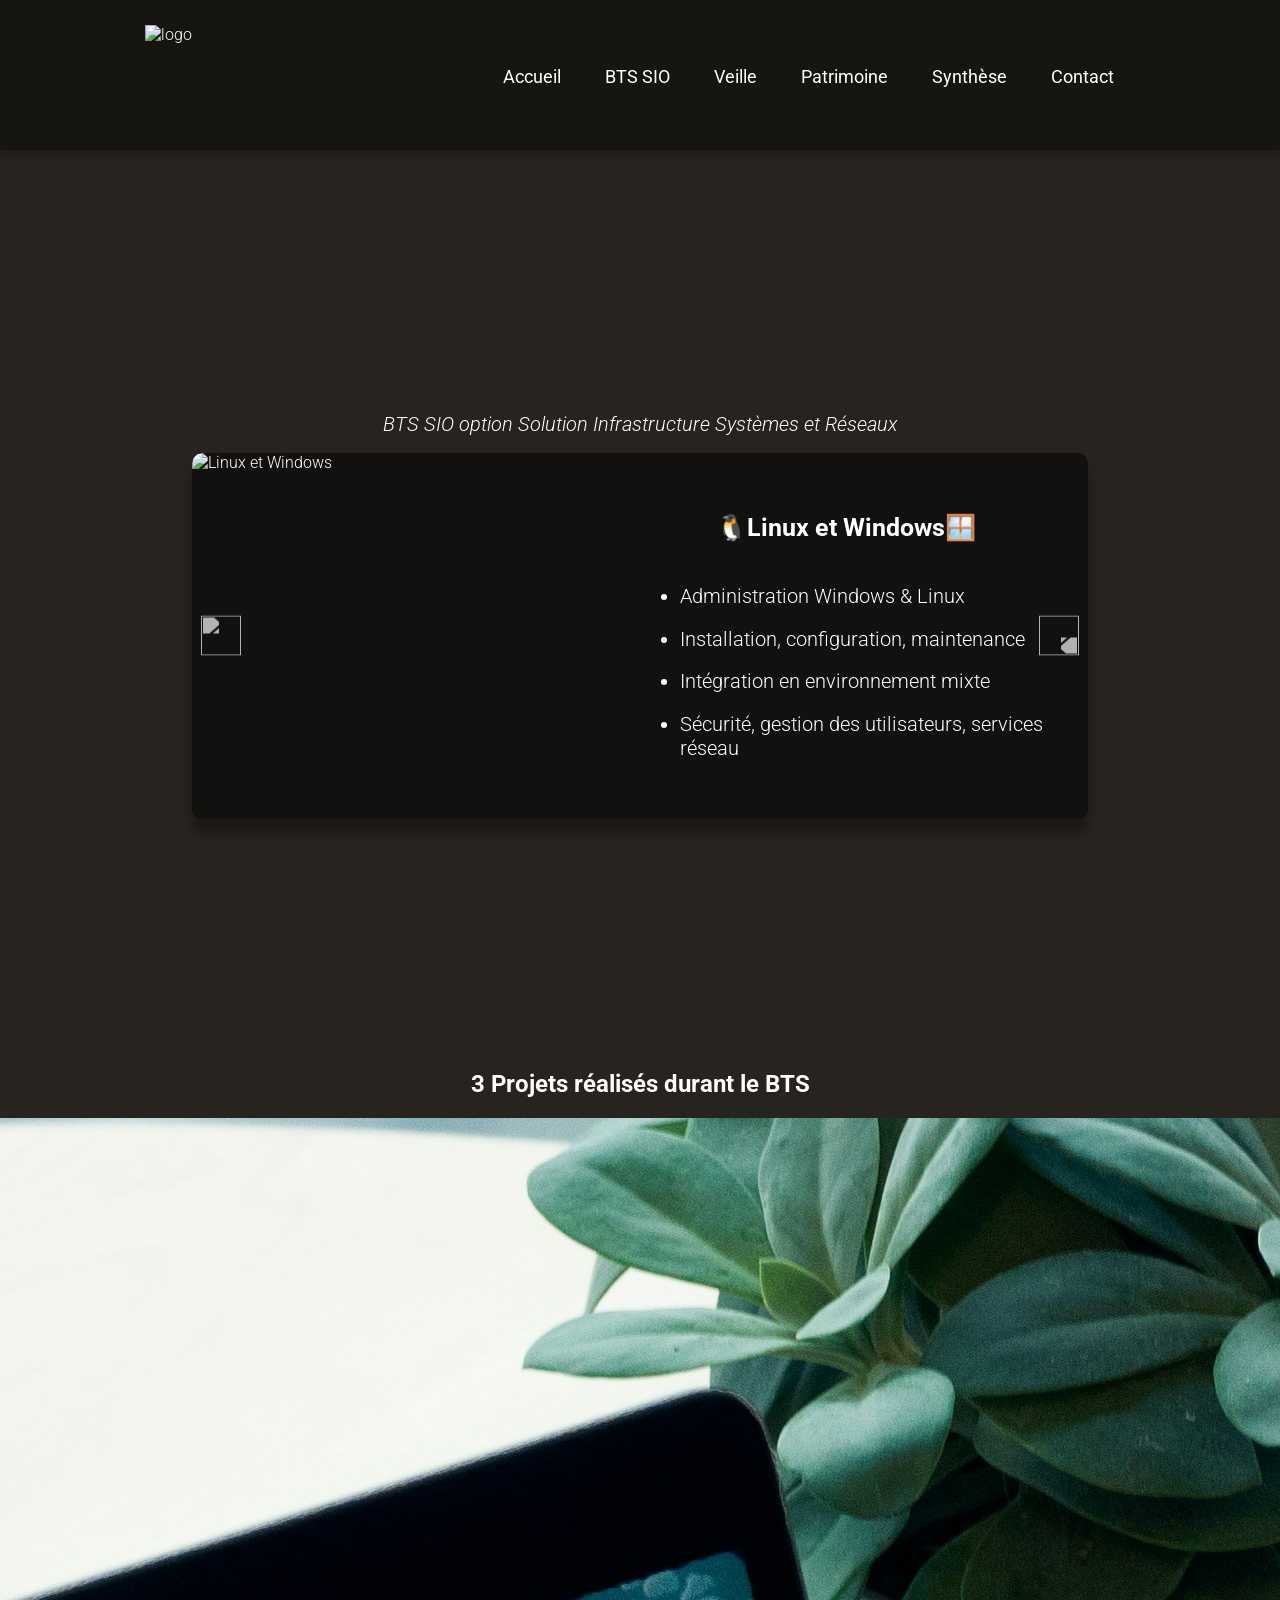
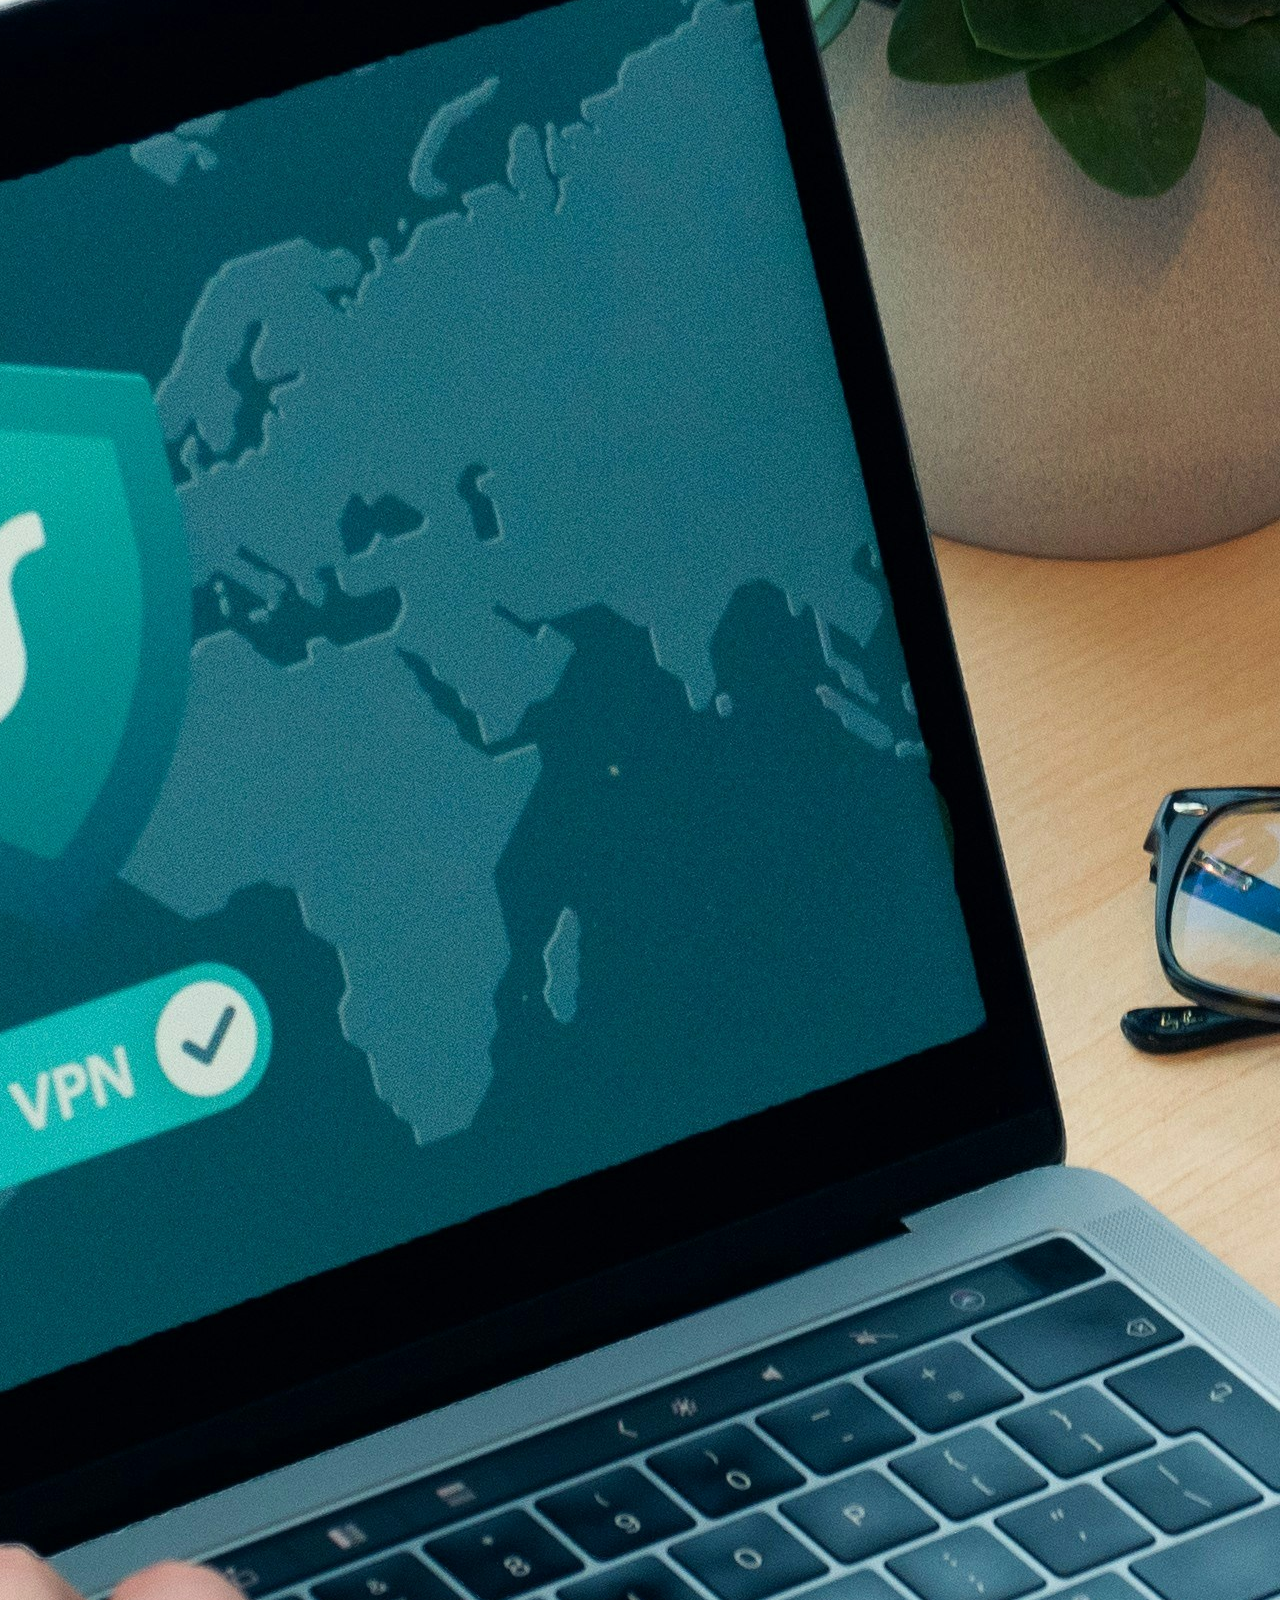
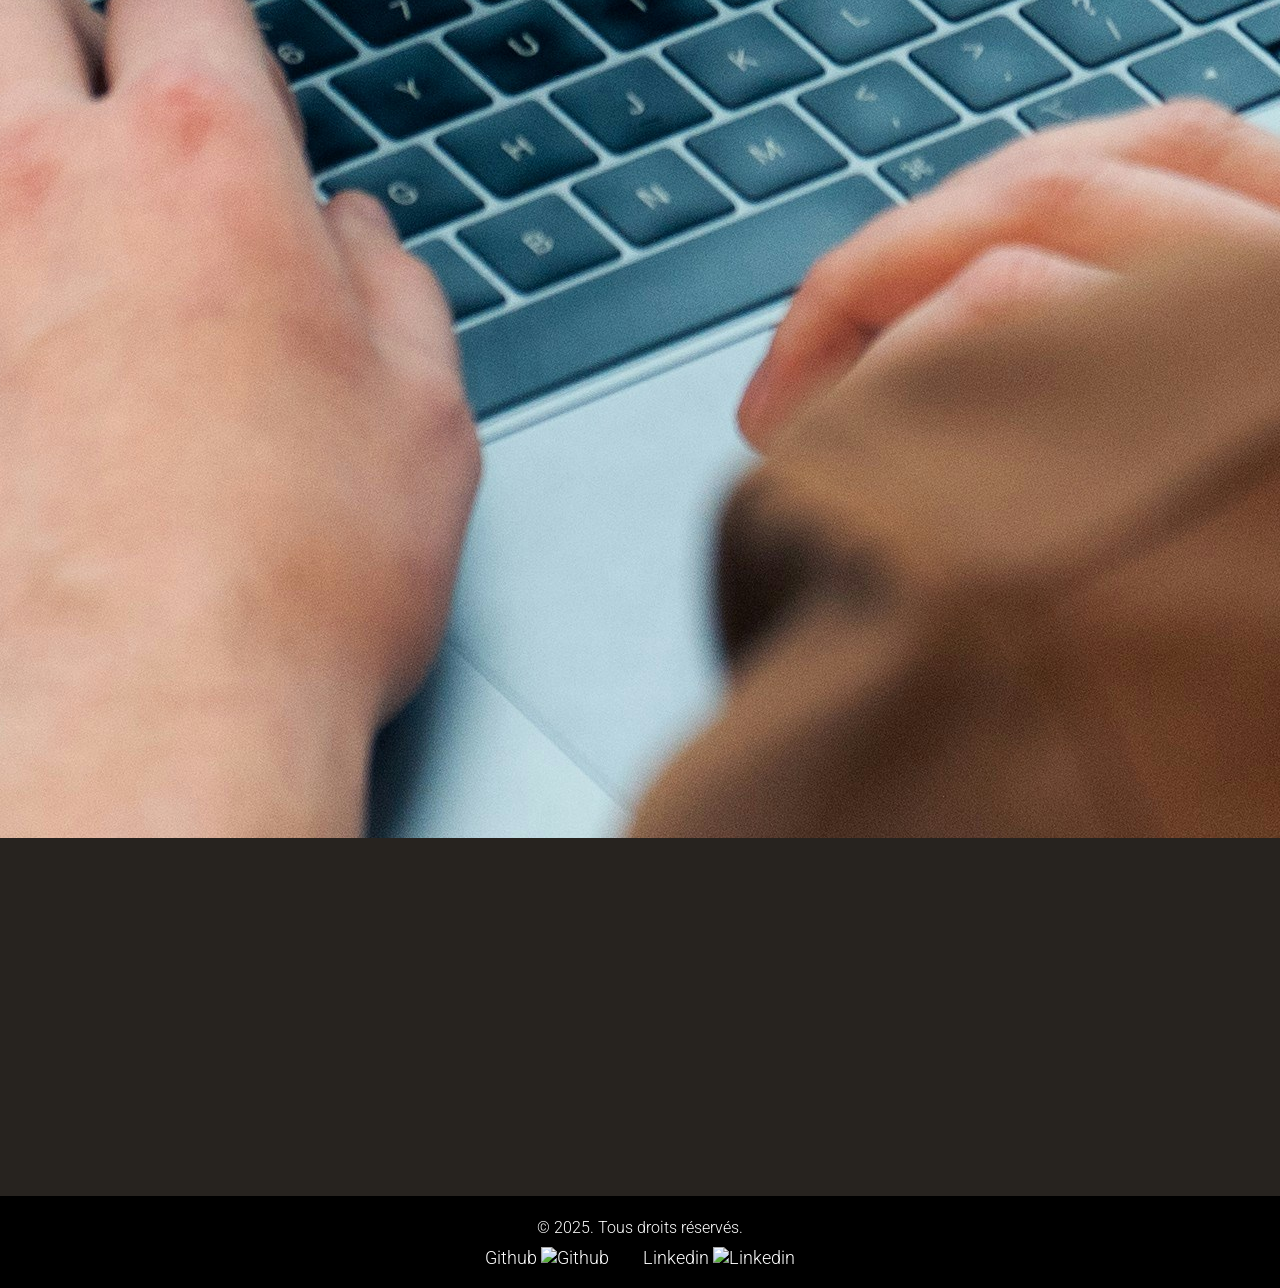
==== BTS.html @ 87ce00a9 "09.2025" ====
<!DOCTYPE html>
<html lang="fr">
  <head>
    <meta charset="UTF-8" />
    <meta name="viewport" content="width=device-width, initial-scale=1.0" />
    <title>BTS</title>
    <link rel="icon" href="image/monLogoclair.svg" />
    <link rel="stylesheet" href="style.css" />
    <script src="script.js" defer></script>
    <link rel="preconnect" href="https://fonts.googleapis.com" />
    <link rel="preconnect" href="https://fonts.gstatic.com" crossorigin />
    <link
      href="https://fonts.googleapis.com/css2?family=Red+Hat+Text:ital,wght@0,300..700;1,300..700&family=Roboto:ital,wght@0,100..900;1,100..900&family=Young+Serif&display=swap"
      rel="stylesheet"
    />
    <link rel="preconnect" href="https://fonts.googleapis.com" />
    <link rel="preconnect" href="https://fonts.gstatic.com" crossorigin />
    <link
      href="https://fonts.googleapis.com/css2?family=Jacques+Francois+Shadow&display=swap"
      rel="stylesheet"
    />
  </head>
  <body>
    <!-- NAVBAR -->
    <header class="nav_container">
      <div class="logo_gauche">
        <img src="image/monLogoclair.svg" alt="logo" />
      </div>

      <nav>
        <ul class="navbar">
          <li><a href="index.html">Accueil</a></li>
          <li><a href="BTS.html">BTS SIO</a></li>
          <li><a href="veille.html">Veille</a></li>
          <li><a href="patrimoine.html">Patrimoine</a></li>
          <li><a href="synthese.html">Synthèse</a></li>
          <li><a href="contact.html">Contact</a></li>
        </ul>
      </nav>
    </header>

    <!-- MENU BURGER -->
    <button class="burger"></button>
    <nav class="menu_burger" id="mobile-menu">
      <ul>
        <li><a href="index.html">Accueil</a></li>
        <li><a href="BTS.html">BTS SIO</a></li>
        <li><a href="veille.html">Veille</a></li>
        <li><a href="patrimoine.html">Patrimoine</a></li>
        <li><a href="synthese.html">Synthèse</a></li>
        <li><a href="contact.html">Contact</a></li>
      </ul>
    </nav>

    <!-- Page BTS -->
    <section id="BTS">
      <div class="PRESENTATIONetCAROUSEL">
        <div class="presentationBTS">
          <p class="BTSSIO">
            BTS SIO option Solution Infrastructure Systèmes et Réseaux
          </p>
        </div>
        <div class="carouselBTS">
          <div class="carouselBTS-inner">
            <div class="carouselBTS-item active">
              <img src="image/LinuxWindows.png" alt="Linux et Windows" />
              <div class="carouseltext">
                <p>🐧Linux et Windows🪟</p>
                <ul>
                  <li>Administration Windows & Linux</li>
                  <li>Installation, configuration, maintenance</li>
                  <li>Intégration en environnement mixte</li>
                  <li>Sécurité, gestion des utilisateurs, services réseau</li>
                </ul>
              </div>
            </div>
            <div class="carouselBTS-item">
              <img src="image/switch.jpg" alt="Reseau" />
              <div class="carouseltext">
                <p>🌐 Réseaux Informatiques 🖧</p>
                <ul>
                  <li>Configuration de routeurs et switches</li>
                  <li>Gestion des sous-réseaux et adresses IP</li>
                  <li>Installation et configuration de VPN</li>
                  <li>
                    Assurer la sécurité réseau et la gestion des pare-feux
                  </li>
                </ul>
              </div>
            </div>
            <div class="carouselBTS-item">
              <img
                src="image/Programmationphoto.jpg"
                alt="Langage de programmation"
              />
              <div class="carouseltext">
                <p>💻 Programmation 🔤</p>
                <ul>
                  <li>Découverte des bases : variables, boucles, conditions</li>
                  <li>Pratique avec des projets concrets</li>
                  <li>Compréhension de la programmation orientée objet</li>
                  <li>Utilisation de Git et GitHub pour versionner le code</li>
                </ul>
              </div>
            </div>
          </div>
          <button class="prev" onclick="prevSlide()">
            <img src="image/fleche gauche.png" alt="" />
          </button>
          <button class="next" onclick="nextSlide()">
            <img src="image/fleche gauche.png" alt="" />
          </button>
        </div>
      </div>
    </section>

    <!-- SECTION PROJETS (min 50vh)-->

    <section id="projets">
      <h1>3 Projets réalisés durant le BTS</h1>
      <div class="projetBTSContainer">
        <div class="projetBTS">
          <img src="image/projet1.jpg" alt="projet1" />
          <h2>Projet 1 : Mise en place d'un Firewall sous Pfsense</h2>
          <p>
            Installation et configuration d'un pare-feu avec Pfsense pour une
            petite entreprise. Configuration des règles de filtrage, VPN, NAT et
            gestion des utilisateurs pour sécuriser le réseau interne.
          </p>
        </div>
        <div class="projetBTS">
          <img src="image/projet2.png" alt="projet2" />
          <h2>Projet 2 : Mise en place d'une solution de stockage NAS</h2>
          <p>
            Installation et configuration d'un serveur NAS (Network Attached
            Storage) pour une petite entreprise. Choix du matériel, mise en
            place des partages, gestion des utilisateurs et sauvegardes.
          </p>
        </div>
        <div class="projetBTS">
          <img src="image/projet3.png" alt="projet3" />
          <h2>Projet 3 : Mise en place d'un serveur de ticketing avec GLPI</h2>
          <p>
            Installation et configuration d'un serveur de ticketing avec GLPI
            pour une petite entreprise. Création des catégories, gestion des
            utilisateurs et suivi des incidents.
          </p>
        </div>
      </div>
    </section>

    <!-- FOOTER -->
    <footer id="footer">
      <div class="footer-content">
        <p>&copy; 2025. Tous droits réservés.</p>
        <div class="reseaux">
          <a href="https://github.com/Topkay20" target="_blank"
            >Github <img src="image/githubblanc.png" alt="Github"
          /></a>
          <a
            href="https://www.linkedin.com/in/valentin-florent-88a169282/"
            target="_blank"
            >Linkedin <img src="image/linkedinblanc.png" alt="Linkedin"
          /></a>
        </div>
      </div>
    </footer>
  </body>
</html>
---- style.css ----
body {
  margin: 0;
  background-color: #27231f;
  color: white;
  font-family: "Roboto", serif;
  font-weight: 300;
  font-size: 16px;
  font-style: normal;
}
html {
  scroll-behavior: smooth;
}
p {
  margin: 2px;
}
.titre {
  padding-right: 3%;
  padding-left: 3%;
  padding-top: 5px;
  margin-bottom: 40px;
  display: flex;
  flex-direction: column;
  align-items: center;
  text-align: center;
  font-size: 28px;
  font-weight: 500;
}

.text {
  background: rgba(0, 0, 0, 65%);
  padding-right: 7%;
  padding-left: 7%;
  padding-top: 15px;
  padding-bottom: 15px;
  border-radius: 15px;
  margin-bottom: 60px;
  display: flex;
  flex-direction: column;
  align-items: center;
  text-align: center;
}

/* MENU BURGER */
.burger {
  position: fixed;
  display: none;
  width: 50px;
  height: 50px;
  top: 10px;
  right: 10px;
  background-image: url(image/burger-bar.png);
  background-color: transparent;
  background-position: center;
  background-repeat: no-repeat;
  cursor: pointer;
  border: none;
  outline: none;
}
.burger:active {
  background-image: url(image/burger-bar_black.png);
}
.menu_burger {
  /*
  visibility: hidden;
  opacity: 0;
  */
  display: none;
  /*  */
  transform: translateY(-10px);
  transition: opacity 0.3s ease, transform 0.3s ease, visibility 0.3s;
  position: fixed;
  top: 60px;
  right: 10px;
  width: 200px;
  background: rgba(0, 0, 0, 8.5);
  border-radius: 8px;
  text-align: center;
  padding: 15px 0;
  pointer-events: none; /* Empêche les clics lorsque caché */
  z-index: 20;
}
.menu_burger.show {
  visibility: visible;
  opacity: 1;
  transform: translateY(0);
  pointer-events: auto;
}
.menu_burger ul {
  list-style-type: none;
  padding: 0;
}
.menu_burger ul li {
  padding: 10px;
}
.menu_burger ul li a {
  text-decoration: none;
  display: block;
  color: white;
}

/* NAVBAR */
.nav_container {
  position: fixed;
  display: flex;
  top: 0px;
  width: 100%;
  height: 150px;
  align-items: center;
  justify-content: space-around;
  z-index: 100;
  background: rgb(0, 0, 0, 40%);
  box-shadow: 0 3px 10px rgba(0, 0, 0, 30%);
  transition: height 0.2s ease, box-shadow 0.2s ease;
}

.logo_gauche img {
  display: flex;
  height: 100px;
  transition: ease 0.2s; /* Transition du logo */
}

.navbar {
  display: flex;
  list-style-type: none;
  margin-top: 3%;
  padding: 0;
  overflow: hidden;
}

.navbar li a {
  display: block;
  color: rgb(255, 255, 255);
  font-weight: 400;
  text-align: center;
  padding: 0px 15px;
  text-decoration: none;
  margin: 0 7px;
  font-size: 18px;
}

.nav_container.shrink {
  height: 40px;
  padding: 5px 0;
  background: rgba(0, 0, 0, 40%); /* plus opaque si tu veux */
}
.nav_container.shrink .logo_gauche img {
  height: 40px;
}

.image {
  display: flex;
  width: 60vw;
  aspect-ratio: 16/9;
  background-size: cover;
  background-position: center;
  flex-direction: column;
  justify-content: center;
  align-items: center;
  border-radius: 50px;
}

/* NAV DE LA PAGE */

.nav_page {
  color: white;
  text-decoration: none;
}
.nav_page .arrow {
  display: block;
  font-size: 20px;
  text-align: center;
  animation: bounce 1s infinite;
  margin-top: 5px;
}

/* Animation de rebond */
@keyframes bounce {
  0%,
  100% {
    transform: translateY(0);
  }
  50% {
    transform: translateY(5px);
  }
}

/* SECTION MOI dans index.html */
#MOI {
  display: flex;
  background-color: #1c1816;
  background-image: url(image/feuille_accueil.png);
  padding-top: 7%;
  min-height: 100vh;
  background-size: cover;
  background-position: center;
  flex-direction: column;
  align-items: center;
  padding-bottom: 50px;
}

.PHOTOetPRESENTATION {
  display: flex;
  flex-direction: row;
  gap: 100px;
  align-items: center;
  justify-content: center;
  margin: 100px;
  width: 100%;
  height: 60%;
}
.MOItitre {
  font-family: "Jacques Francois Shadow", serif;
  font-weight: 400;
  font-style: normal;
  font-size: 60px;
  margin-bottom: 20px;
}
.MOIetBTS {
  background: rgba(0, 0, 0, 65%);
  border-radius: 15px;
  display: flex;
  flex-direction: column;
  align-items: center;
  text-align: center;
  padding: 20px;
  width: auto;
  height: auto;
}

.photo_profil img {
  width: 350px;
  height: 350px;
  border-radius: 50%;
  object-fit: cover;
  box-shadow: 0 14px 8px rgba(0, 0, 0, 0.6);
}

/* SECTION PRESENTATION dans index.html */

#presentation {
  display: flex;
  flex-direction: row;
  align-items: center;
  justify-content: center;
  min-height: 100vh;
}

.frame2 {
  display: flex;
  flex-direction: column;
  width: 50%;
  aspect-ratio: 16/9;
  background-image: url(image/histoire2.jpg);
  background-size: cover;
  background-position: center;
  flex-direction: column;
  justify-content: center;
  align-items: center;
  border-radius: 50px;
  margin: 10px;
  margin-bottom: 40px;
}
.text2 {
  gap: 30px;
  margin-right: 5%;
  margin-left: 5%;
  padding: 10px;
  width: 40%;
  height: 100%;
  border-radius: 15px;
  display: flex;
  flex-direction: column;
  align-items: center;
  text-align: center;
  box-shadow: 0 14px 8px rgba(0, 0, 0, 0.2);
}

#a_propos .text {
  margin: 2%;
  gap: 15px;
}

/* SECTION PARCOURS dans index.html */
#parcours {
  display: flex;
  flex-direction: column;
  justify-content: center;
  align-items: center;
  min-height: 100vh;
}

.boutons_container {
  display: flex;
  justify-content: center;
  gap: 30px;
  width: 80%;
}

.boutons_parcours {
  display: flex;
  align-items: center;
  justify-content: center;
  width: 140px;
  height: 40px;
  background: rgba(0, 0, 0, 25%);
  color: rgb(0, 0, 0);
  cursor: pointer;
  border-radius: 5px;
  text-align: center;

  font-weight: bold;
  color: rgb(255, 255, 255);
}
.boutons_parcours:hover {
  background-color: #dfdfdf;
  color: black;
  transition: background-color 0.3s, color 0.3s;
}
.boutons_parcours.actif {
  background-color: #dfdfdf;
  color: black;
}

.contenu {
  display: flex;
  flex-direction: column;
  align-items: center;
  text-align: center;
  justify-content: center;
  box-shadow: 0 14px 8px rgba(0, 0, 0, 0.2);
  color: rgb(255, 255, 255);
  border-radius: 5px;
  width: 80vw;
  height: 50vh;
  gap: 10px;
  line-height: 2;
}

.cvEtContratContainer {
  display: flex;
  gap: 50px;
  margin-top: 30px;
}
.cvEtContrat button {
  display: flex;
  align-items: center;
  justify-content: center;
  cursor: pointer;
  width: 100px;
  height: 50px;
  border: none;
  border-radius: 10px;
  box-shadow: 0 14px 8px rgba(0, 0, 0, 0.2);
  background-color: #e3d6bd;
  color: rgb(0, 0, 0);
  font-weight: bold;
}
.cvEtContrat a {
  text-decoration: none;
}

/* SECTION COMPETENCES dans index.html */

#competences {
  display: flex;
  flex-direction: column;
  align-items: center;
  justify-content: center;
  min-height: 100vh;
}

#competences .titre {
  background: none;
}

.grid {
  height: 80vh;
  margin-right: 5%;
  margin-left: 5%;
  display: grid;
  grid-template-columns: repeat(3, 1fr);
  grid-template-rows: repeat(3, 1fr);
  gap: 30px;
}
.carreau {
  background-color: #5c5c5c;
  color: white;
  text-align: center;
  display: flex;
  align-items: center;
  justify-content: center;
  padding: 20px;
  border-radius: 5px;
  font-size: 18px;
  cursor: pointer;
  user-select: none;
}

.carreau:nth-child(1) {
  background-color: #aba16a;
}
.carreau:nth-child(2) {
  background-color: #333333;
}
.carreau:nth-child(3) {
  background-color: #aba16a;
}
.carreau:nth-child(4) {
  background-color: #6d6750;
}
.carreau:nth-child(5) {
  background-color: #934141;
}
.carreau:nth-child(6) {
  background-color: #6d6750;
}
.carreau:nth-child(7) {
  background-color: #934141;
}
.carreau:nth-child(8) {
  background-color: #aba16a;
}
.carreau:nth-child(9) {
  background-color: #934141;
}

.carreau:hover {
  background-color: rgb(201, 201, 201);
  color: black;
}
/* Texte caché qui s'affiche lorsque l'on clique sur la compétence */
.carreau-texte {
  display: none;
  margin-top: 10px;
  font-size: 0.95em;
  background: #f5f5f5;
  color: #222;
  border-radius: 5px;
  padding: 8px;
  box-shadow: 0 2px 8px rgba(0, 0, 0, 0.08);
  font-size: 15px;
}
.carreau.active .carreau-texte {
  display: block;
}
.carreau.active .carreau-titre {
  display: none;
}

/* BTS.HTML */

#BTS {
  margin-top: 150px;
  min-height: 100vh;
  display: flex;
  flex-direction: column;
  justify-content: center;
}

.PRESENTATIONetCAROUSEL {
  display: flex;
  flex-direction: column;
  align-items: center;
}

.presentationBTS {
  width: 80vw;
  position: relative;
  z-index: 5;
  display: flex;
  flex-direction: column;
  text-align: center;
  justify-content: center;
  top: -8px;
  padding-top: 7px;
  padding-bottom: 7px;
  margin-top: 30px;
  border-radius: 10px;
}

.BTSSIO {
  font-size: 20px;
  font-style: italic;
}
.carouselBTS {
  position: relative;
  display: flex;
  max-width: 70vw;
  margin: auto;
  overflow: hidden;
  border-radius: 10px;
  background: rgba(0, 0, 0, 50%);
  box-shadow: 0 14px 8px rgba(0, 0, 0, 30%);
}

.carouselBTS-inner {
  display: flex;
  transition: transform 0.5s ease-in-out;
  width: 300%;
}

.carouselBTS-item {
  width: 100%;
  min-width: 100%;
  display: flex;
  flex-direction: row;
  align-items: center;
}

.carouselBTS-item img {
  width: 50%;
  height: 100%;
  object-fit: cover;
  border-radius: 10px;
}
.carouselBTS-item .carouseltext {
  width: 50%;
  padding-right: 4%;
  padding-left: 4%;
  display: flex;
  flex-direction: column;
  align-items: center;
}
.carouselBTS-item p {
  position: relative;
  text-align: center;
  align-items: center;
  font-size: 25px;
  margin-top: 5%;
  margin-bottom: 10%;
  transform: translateY(50%);
  font-weight: bold;
}
.carouselBTS-item li {
  font-size: 20px;
  margin-bottom: 5%;
}

button.prev,
button.next {
  position: absolute;
  top: 50%;
  transform: translateY(-50%);
  background: transparent; /* Retire le fond du bouton */
  border: none; /* Retire la bordure */
  padding: 0; /* Annule le padding qui crée de l'espace supplémentaire */
  cursor: pointer;
  font-size: 0; /* Élimine l'espace occupé par le texte */
  height: 5vh;
  width: 5vw;
  display: flex;
  align-items: center;
  justify-content: center;
  opacity: 1; /* Assure que le bouton soit visible avec seulement l'image */
}
button.prev img,
button.next img {
  width: 40px; /* Ajuste la taille de l'image de la flèche */
  height: 40px;
  object-fit: contain; /* L'image s'ajuste sans déformer le ratio */
  filter: brightness(0) invert(0.7); /* Pour avoir des flèches blanches sur fond noir */
  transition: transform 0.1s ease;
}
button.prev {
  left: -3px;
}
button.next {
  right: -3px;
}
button.next img {
  transform: rotate(180deg);
}
button.prev:hover,
button.next:hover {
  filter: brightness(0) invert(1);
}

button.prev img:active {
  transform: scale(0.95);
}
button.next img:active {
  transform: rotate(180deg) scale(0.95);
}

/* SECTION PROJETS dans BTS.html */

#projets {
  display: flex;
  flex-direction: column;
  align-items: center;
  justify-content: center;
  min-height: 50vh;
}

/* VEILLE.HTML */
#veille {
  background-color: #1a1a1a;
  display: flex;
  flex-direction: column;
  align-items: center;
  justify-content: center;
  min-height: 100vh;
}
/* PATRIMOINE.HTML */

#patrimoine {
  background-color: #1a1a1a;
  display: flex;
  flex-direction: column;
  align-items: center;
  justify-content: center;
  min-height: 100vh;
}

/* SYNTHESE.HTML */

#synthese {
  background-color: #1a1a1a;
  display: flex;
  flex-direction: column;
  align-items: center;
  justify-content: center;
  min-height: 100vh;
}

/* CONTACT.HTML */

#contact {
  margin-top: 200px;
  display: flex;
  flex-direction: column;
  align-items: center;
  justify-content: center;
  min-height: 100vh;
}
#contact p {
  font-size: 13px;
}

.contact_content {
  display: flex;

  flex-direction: column;
  align-items: flex-start;
  justify-content: center;
  padding: 50px;
  gap: 10px;
  background: rgb(0, 0, 0, 40%);
  width: 50%;
  height: 60%;
  border-radius: 10px;
}

.box {
  display: flex;
  justify-content: flex-start;
  align-items: center;
  background-color: rgb(193, 193, 193);
  border-radius: 3px;
  padding-left: 10px;
  margin-bottom: 15px;
  margin-top: -8px;
  padding-top: 3px;
  padding-bottom: 3px;
}
.box.nom_prenom,
.box.mail {
  width: 100%;
  height: 60px;
}
.box.message {
  align-items: baseline;
  padding-top: 5px;
  width: 100%;
  height: 300px;
}

#contact button {
  margin-top: 30px;
  align-self: center;
  cursor: pointer;
  background-color: #c5c5c5;
  padding: 15px 30px;
  border-radius: 10px;
  box-shadow: 0 14px 8px rgba(0, 0, 0, 0.6);
}

/* FOOTER */

#footer {
  background-color: #000000;
  color: white;
  padding: 20px 0;
  text-align: center;
  position: relative;
  bottom: 0;
  width: 100%;
  margin-top: 50px;
}

.footer-content {
  max-width: 1200px;
  margin: 0 auto;
  padding: 0 20px;
}

.reseaux {
  margin-top: 10px;
}

.reseaux a {
  color: white;
  text-decoration: none;
  margin: 0 15px;
  font-size: 18px;
}

.reseaux a:hover {
  text-decoration: none;
}
#footer img {
  width: 30px;
}
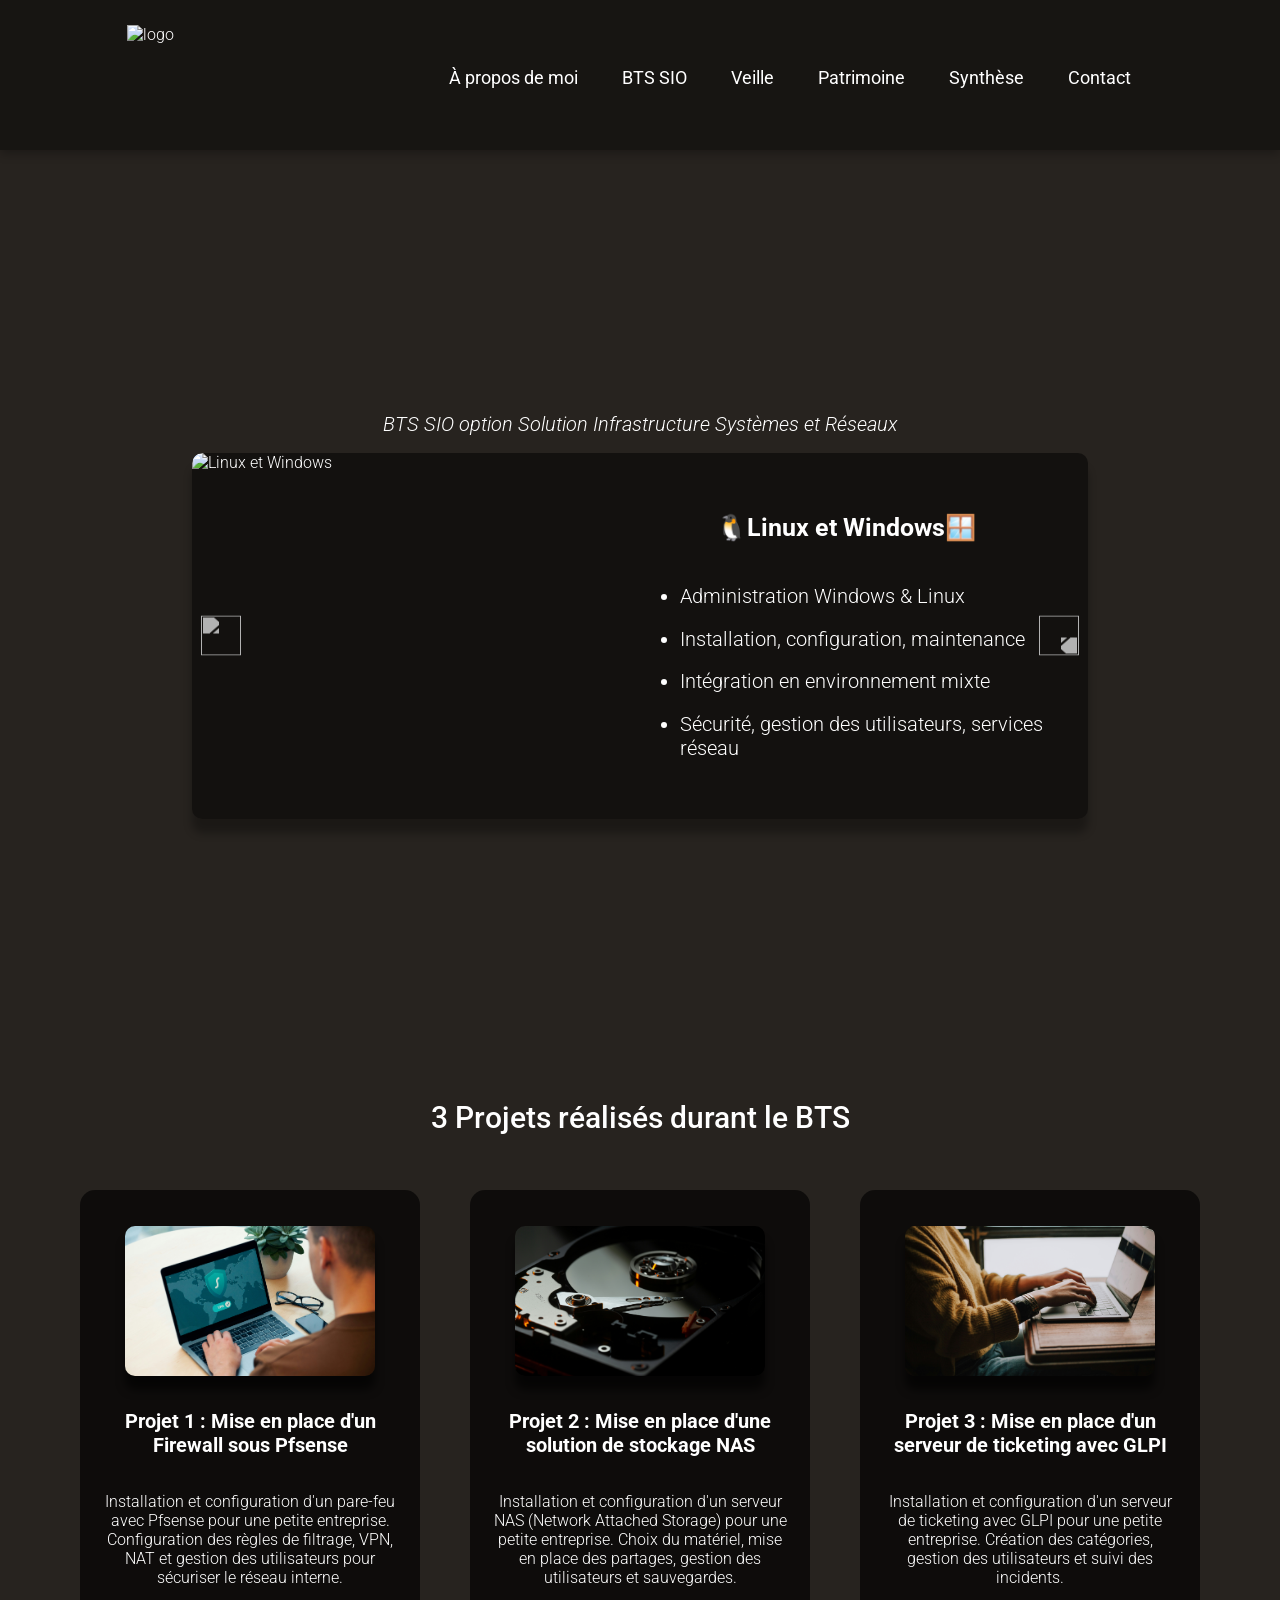
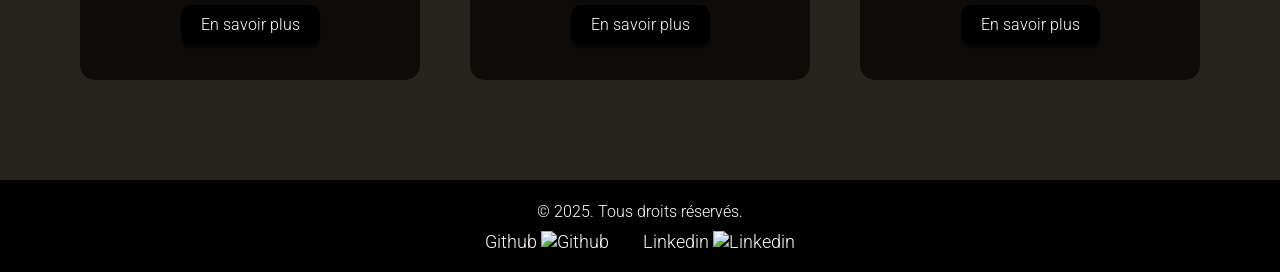
==== commit fae039f7: "09.2025v2" ====
--- a/BTS.html
+++ b/BTS.html
@@ -29,7 +29,7 @@
 
       <nav>
         <ul class="navbar">
-          <li><a href="index.html">Accueil</a></li>
+          <li><a href="index.html">À propos de moi</a></li>
           <li><a href="BTS.html">BTS SIO</a></li>
           <li><a href="veille.html">Veille</a></li>
           <li><a href="patrimoine.html">Patrimoine</a></li>
@@ -43,7 +43,7 @@
     <button class="burger"></button>
     <nav class="menu_burger" id="mobile-menu">
       <ul>
-        <li><a href="index.html">Accueil</a></li>
+        <li><a href="index.html">À propos de moi</a></li>
         <li><a href="BTS.html">BTS SIO</a></li>
         <li><a href="veille.html">Veille</a></li>
         <li><a href="patrimoine.html">Patrimoine</a></li>
@@ -127,24 +127,33 @@
             petite entreprise. Configuration des règles de filtrage, VPN, NAT et
             gestion des utilisateurs pour sécuriser le réseau interne.
           </p>
+          <a class="enSavoirPlus" href="projets/projet1.html" target="_blank">
+            <span>En savoir plus</span>
+          </a>
         </div>
         <div class="projetBTS">
-          <img src="image/projet2.png" alt="projet2" />
+          <img src="image/projet2.jpg" alt="projet2" />
           <h2>Projet 2 : Mise en place d'une solution de stockage NAS</h2>
           <p>
             Installation et configuration d'un serveur NAS (Network Attached
             Storage) pour une petite entreprise. Choix du matériel, mise en
             place des partages, gestion des utilisateurs et sauvegardes.
           </p>
+          <a class="enSavoirPlus" href="projets/projet2.html" target="_blank">
+            <span>En savoir plus</span>
+          </a>
         </div>
         <div class="projetBTS">
-          <img src="image/projet3.png" alt="projet3" />
+          <img src="image/projet3.jpg" alt="projet3" />
           <h2>Projet 3 : Mise en place d'un serveur de ticketing avec GLPI</h2>
           <p>
             Installation et configuration d'un serveur de ticketing avec GLPI
             pour une petite entreprise. Création des catégories, gestion des
             utilisateurs et suivi des incidents.
           </p>
+          <a class="enSavoirPlus" href="projets/projet3.html" target="_blank">
+            <span>En savoir plus</span>
+          </a>
         </div>
       </div>
     </section>
--- a/style.css
+++ b/style.css
@@ -591,6 +591,48 @@
   justify-content: center;
   min-height: 50vh;
 }
+#projets h1 {
+  margin-top: 50px;
+  font-size: 30px;
+  font-weight: 500;
+}
+.projetBTSContainer {
+  display: flex;
+  flex-direction: row;
+  gap: 50px;
+  margin-top: 30px;
+  margin-bottom: 50px;
+}
+.projetBTS {
+  background: rgba(0, 0, 0, 65%);
+  border-radius: 15px;
+  display: flex;
+  flex-direction: column;
+  align-items: center;
+  text-align: center;
+  padding: 20px;
+  width: 300px;
+  height: 450px;
+  justify-content: space-evenly;
+}
+.projetBTS img {
+  width: 250px;
+  height: 150px;
+  border-radius: 10px;
+  object-fit: cover;
+  box-shadow: 0 14px 8px rgba(0, 0, 0, 0.6);
+}
+.projetBTS h2 {
+  font-size: 20px;
+}
+.projetBTS a {
+  text-decoration: none;
+  color: rgb(255, 255, 255);
+  background-color: rgb(0, 0, 0);
+  padding: 10px 20px;
+  border-radius: 10px;
+  box-shadow: 0 4px 2px rgba(0, 0, 0, 0.6);
+}
 
 /* VEILLE.HTML */
 #veille {
@@ -601,6 +643,68 @@
   justify-content: center;
   min-height: 100vh;
 }
+
+.titreVeille {
+  display: flex;
+  flex-direction: row;
+  align-items: center;
+  justify-content: center;
+  font-size: 18px;
+  font-weight: 500;
+  margin-top: 200px;
+  margin-bottom: 30px;
+  gap: 50px;
+}
+.titreVeille img {
+  width: 60px;
+  height: 60px;
+}
+.veilleTexte {
+  background: rgba(0, 0, 0, 65%);
+  border-radius: 15px;
+  display: flex;
+  flex-direction: column;
+  align-items: center;
+  text-align: center;
+  font-size: 15px;
+  padding: 20px;
+  width: 60%;
+  height: auto;
+  margin-bottom: 50px;
+  gap: 20px;
+}
+.veilleTexte li {
+  font-size: 15px;
+  text-align: left;
+}
+
+.exemplesContainer {
+  display: flex;
+  flex-direction: row;
+  align-items: center;
+  justify-content: center;
+  gap: 50px;
+  margin-bottom: 100px;
+}
+.exempleVeille {
+  background: rgba(0, 0, 0, 65%);
+  border-radius: 15px;
+  display: flex;
+  flex-direction: column;
+  align-items: center;
+  text-align: center;
+  padding: 20px;
+  width: 300px;
+  height: auto;
+  gap: 20px;
+}
+.exempleVeille img {
+  width: 100%;
+  height: auto;
+  border-radius: 10px;
+  object-fit: cover;
+}
+
 /* PATRIMOINE.HTML */
 
 #patrimoine {
@@ -611,7 +715,31 @@
   justify-content: center;
   min-height: 100vh;
 }
-
+#patrimoine h1 {
+  margin-top: 200px;
+  font-size: 30px;
+  font-weight: 500;
+}
+.patrimoineTexte {
+  background: rgba(0, 0, 0, 65%);
+  border-radius: 15px;
+  display: flex;
+  flex-direction: column;
+  align-items: center;
+  text-align: center;
+  font-size: 15px;
+  padding: 20px;
+  width: 60%;
+  height: auto;
+  margin-top: 30px;
+  margin-bottom: 50px;
+  gap: 20px;
+}
+.patrimoineTexte li {
+  font-size: 15px;
+  text-align: left;
+  margin-top: 20px;
+}
 /* SYNTHESE.HTML */
 
 #synthese {
@@ -622,7 +750,46 @@
   justify-content: center;
   min-height: 100vh;
 }
-
+#synthese h1 {
+  margin-top: 200px;
+  font-size: 30px;
+  font-weight: 500;
+}
+.shemaSynthese {
+  width: 80%;
+  height: auto;
+  border-radius: 10px;
+  box-shadow: 0 14px 8px rgba(0, 0, 0, 0.6);
+}
+.shemaSynthese img {
+  width: 100%;
+  height: auto;
+  border-radius: 10px;
+  object-fit: cover;
+}
+
+.boutonSyntheseContainer {
+  display: flex;
+  flex-direction: row;
+  align-items: center;
+  justify-content: center;
+  gap: 50px;
+}
+.boutonSynthese {
+  margin-top: 30px;
+  margin-bottom: 100px;
+}
+.boutonSynthese a {
+  cursor: pointer;
+  width: 250px;
+  border-radius: 10px;
+  box-shadow: 0 14px 8px rgba(0, 0, 0, 0.2);
+  background-color: #e3d6bd;
+  color: rgb(0, 0, 0);
+  font-weight: bold;
+  text-decoration: none;
+  padding: 10px 5px;
+}
 /* CONTACT.HTML */
 
 #contact {
@@ -633,58 +800,75 @@
   justify-content: center;
   min-height: 100vh;
 }
-#contact p {
-  font-size: 13px;
-}
-
-.contact_content {
-  display: flex;
-
-  flex-direction: column;
-  align-items: flex-start;
-  justify-content: center;
-  padding: 50px;
-  gap: 10px;
-  background: rgb(0, 0, 0, 40%);
-  width: 50%;
-  height: 60%;
-  border-radius: 10px;
-}
-
-.box {
-  display: flex;
-  justify-content: flex-start;
-  align-items: center;
-  background-color: rgb(193, 193, 193);
-  border-radius: 3px;
-  padding-left: 10px;
-  margin-bottom: 15px;
-  margin-top: -8px;
-  padding-top: 3px;
-  padding-bottom: 3px;
-}
-.box.nom_prenom,
-.box.mail {
+.contact-container {
+  background: rgba(0, 0, 0, 0.65);
+  border-radius: 15px;
+  padding: 30px 40px;
+  width: 400px;
+  margin: 40px auto;
+  box-shadow: 0 8px 24px rgba(0, 0, 0, 0.2);
+  display: flex;
+  flex-direction: column;
+  align-items: center;
+}
+
+.contact-container h2 {
+  margin-bottom: 25px;
+  font-size: 28px;
+  color: #e3d6bd;
+  font-family: "Roboto", sans-serif;
+}
+
+.contact-form {
   width: 100%;
-  height: 60px;
-}
-.box.message {
-  align-items: baseline;
-  padding-top: 5px;
+  display: flex;
+  flex-direction: column;
+  gap: 18px;
+}
+
+.contact-form label {
+  font-size: 16px;
+  color: #e3d6bd;
+  margin-bottom: 5px;
+  font-weight: 500;
+}
+
+.contact-form input,
+.contact-form textarea {
   width: 100%;
-  height: 300px;
-}
-
-#contact button {
-  margin-top: 30px;
-  align-self: center;
+  padding: 10px 12px;
+  border-radius: 8px;
+  border: none;
+  background: #222;
+  color: #fff;
+  font-size: 15px;
+  resize: none;
+  box-shadow: 0 2px 6px rgba(0, 0, 0, 0.1);
+  margin-bottom: 8px;
+}
+
+.contact-form input:focus,
+.contact-form textarea:focus {
+  outline: 2px solid #e3d6bd;
+  background: #333;
+}
+
+.contact-form button[type="submit"] {
+  background: #e3d6bd;
+  color: #222;
+  font-weight: bold;
+  border: none;
+  border-radius: 8px;
+  padding: 12px 0;
+  font-size: 16px;
   cursor: pointer;
-  background-color: #c5c5c5;
-  padding: 15px 30px;
-  border-radius: 10px;
-  box-shadow: 0 14px 8px rgba(0, 0, 0, 0.6);
-}
-
+  transition: background 0.2s;
+  margin-top: 10px;
+}
+
+.contact-form button[type="submit"]:hover {
+  background: #c2b08a;
+}
 /* FOOTER */
 
 #footer {
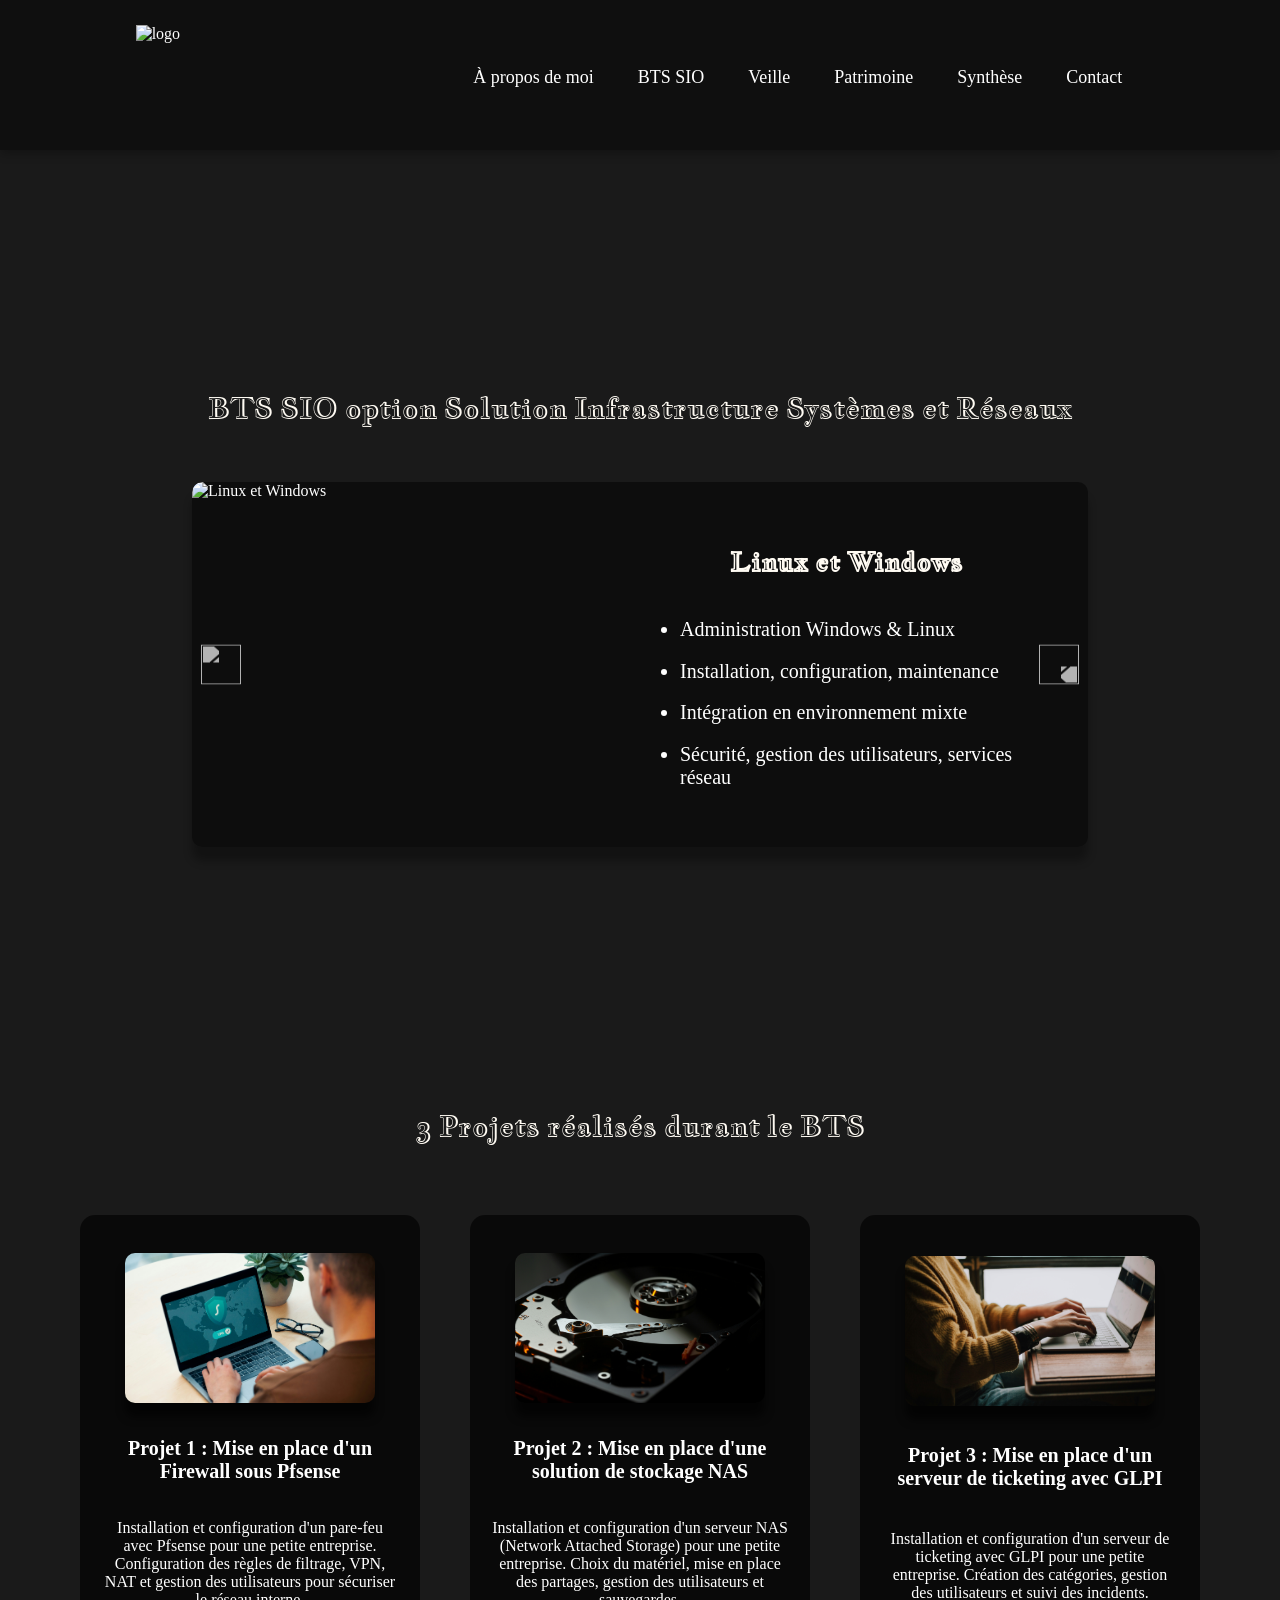
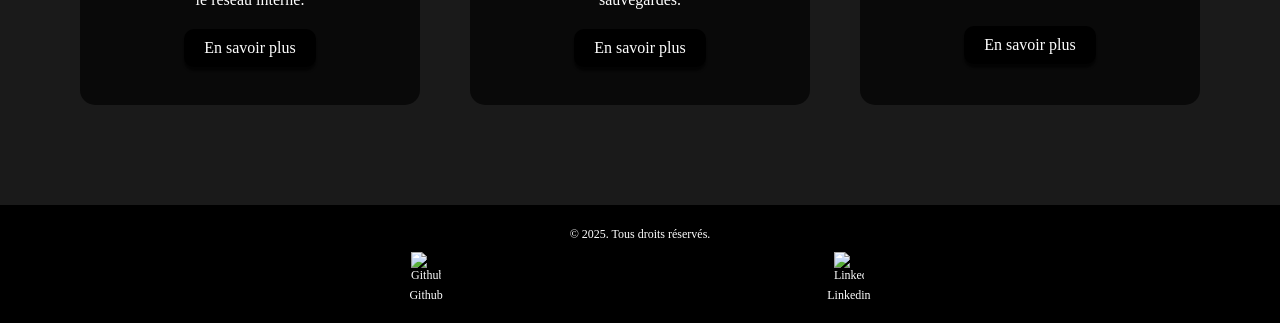
==== commit 4145238c: "fgeger" ====
--- a/BTS.html
+++ b/BTS.html
@@ -56,7 +56,7 @@
     <section id="BTS">
       <div class="PRESENTATIONetCAROUSEL">
         <div class="presentationBTS">
-          <p class="BTSSIO">
+          <p class="titre">
             BTS SIO option Solution Infrastructure Systèmes et Réseaux
           </p>
         </div>
@@ -65,7 +65,7 @@
             <div class="carouselBTS-item active">
               <img src="image/LinuxWindows.png" alt="Linux et Windows" />
               <div class="carouseltext">
-                <p>🐧Linux et Windows🪟</p>
+                <p class="petitTitre">Linux et Windows</p>
                 <ul>
                   <li>Administration Windows & Linux</li>
                   <li>Installation, configuration, maintenance</li>
@@ -77,7 +77,7 @@
             <div class="carouselBTS-item">
               <img src="image/switch.jpg" alt="Reseau" />
               <div class="carouseltext">
-                <p>🌐 Réseaux Informatiques 🖧</p>
+                <p class="petitTitre">Réseaux Informatiques</p>
                 <ul>
                   <li>Configuration de routeurs et switches</li>
                   <li>Gestion des sous-réseaux et adresses IP</li>
@@ -94,7 +94,7 @@
                 alt="Langage de programmation"
               />
               <div class="carouseltext">
-                <p>💻 Programmation 🔤</p>
+                <p class="petitTitre">Programmation</p>
                 <ul>
                   <li>Découverte des bases : variables, boucles, conditions</li>
                   <li>Pratique avec des projets concrets</li>
@@ -117,7 +117,7 @@
     <!-- SECTION PROJETS (min 50vh)-->
 
     <section id="projets">
-      <h1>3 Projets réalisés durant le BTS</h1>
+      <p class="titre">3 Projets réalisés durant le BTS</p>
       <div class="projetBTSContainer">
         <div class="projetBTS">
           <img src="image/projet1.jpg" alt="projet1" />
--- a/style.css
+++ b/style.css
@@ -1,9 +1,8 @@
 body {
   margin: 0;
-  background-color: #27231f;
+  background-color: #1a1a1a;
   color: white;
-  font-family: "Roboto", serif;
-  font-weight: 300;
+  font-family: "century gothic", serif;
   font-size: 16px;
   font-style: normal;
 }
@@ -23,7 +22,15 @@
   align-items: center;
   text-align: center;
   font-size: 28px;
-  font-weight: 500;
+  font-weight: 400;
+  font-family: "Jacques Francois Shadow", serif;
+  color: #fffbf3;
+}
+.petitTitre {
+  font-size: 20px;
+  font-weight: 400;
+  font-family: "Jacques Francois Shadow", serif;
+  color: #fffbf3;
 }
 
 .text {
@@ -41,9 +48,9 @@
 }
 
 /* MENU BURGER */
+
 .burger {
   position: fixed;
-  display: none;
   width: 50px;
   height: 50px;
   top: 10px;
@@ -60,12 +67,8 @@
   background-image: url(image/burger-bar_black.png);
 }
 .menu_burger {
-  /*
   visibility: hidden;
   opacity: 0;
-  */
-  display: none;
-  /*  */
   transform: translateY(-10px);
   transition: opacity 0.3s ease, transform 0.3s ease, visibility 0.3s;
   position: fixed;
@@ -78,6 +81,15 @@
   padding: 15px 0;
   pointer-events: none; /* Empêche les clics lorsque caché */
   z-index: 20;
+  box-shadow: 0 4px 12px rgba(0, 0, 0, 0.15);
+  backdrop-filter: blur(
+    10px
+  ); /* Flou d'arrière-plan pour un effet glassmorphism */
+  border: 1px solid rgba(255, 255, 255, 0.2);
+  font-size: 18px;
+  font-weight: 500;
+  font-family: "Roboto", serif;
+  color: white;
 }
 .menu_burger.show {
   visibility: visible;
@@ -158,39 +170,31 @@
   align-items: center;
   border-radius: 50px;
 }
-
-/* NAV DE LA PAGE */
-
-.nav_page {
-  color: white;
-  text-decoration: none;
-}
-.nav_page .arrow {
-  display: block;
-  font-size: 20px;
-  text-align: center;
-  animation: bounce 1s infinite;
-  margin-top: 5px;
-}
-
-/* Animation de rebond */
-@keyframes bounce {
-  0%,
-  100% {
-    transform: translateY(0);
-  }
-  50% {
-    transform: translateY(5px);
+/* Affiche du burger, ou pas. Selon la taille de l'ecran */
+@media (max-width: 1023px) {
+  .nav_container {
+    display: none;
+  }
+  .burger {
+    display: block;
+  }
+}
+@media (min-width: 1024px) {
+  .burger {
+    display: none;
+  }
+  .menu_burger {
+    display: none;
   }
 }
 
 /* SECTION MOI dans index.html */
 #MOI {
   display: flex;
-  background-color: #1c1816;
+  background-color: #27231f;
   background-image: url(image/feuille_accueil.png);
   padding-top: 7%;
-  min-height: 100vh;
+  height: 70vh;
   background-size: cover;
   background-position: center;
   flex-direction: column;
@@ -204,15 +208,15 @@
   gap: 100px;
   align-items: center;
   justify-content: center;
-  margin: 100px;
-  width: 100%;
+  margin-top: 100px;
+  width: 80%;
   height: 60%;
 }
 .MOItitre {
   font-family: "Jacques Francois Shadow", serif;
   font-weight: 400;
   font-style: normal;
-  font-size: 60px;
+  font-size: 50px;
   margin-bottom: 20px;
 }
 .MOIetBTS {
@@ -228,8 +232,8 @@
 }
 
 .photo_profil img {
-  width: 350px;
-  height: 350px;
+  width: 300px;
+  height: 300px;
   border-radius: 50%;
   object-fit: cover;
   box-shadow: 0 14px 8px rgba(0, 0, 0, 0.6);
@@ -242,37 +246,28 @@
   flex-direction: row;
   align-items: center;
   justify-content: center;
-  min-height: 100vh;
-}
-
-.frame2 {
-  display: flex;
-  flex-direction: column;
-  width: 50%;
-  aspect-ratio: 16/9;
-  background-image: url(image/histoire2.jpg);
-  background-size: cover;
-  background-position: center;
-  flex-direction: column;
-  justify-content: center;
-  align-items: center;
-  border-radius: 50px;
-  margin: 10px;
-  margin-bottom: 40px;
+  padding: 10%;
+}
+
+.image img {
+  width: 500px;
+  height: 400px;
+  border-radius: 15px;
+  object-fit: cover;
+  box-shadow: 0 14px 8px rgba(0, 0, 0, 0.2);
 }
 .text2 {
   gap: 30px;
   margin-right: 5%;
   margin-left: 5%;
-  padding: 10px;
-  width: 40%;
+  padding: 40px;
   height: 100%;
   border-radius: 15px;
   display: flex;
   flex-direction: column;
   align-items: center;
   text-align: center;
-  box-shadow: 0 14px 8px rgba(0, 0, 0, 0.2);
+  box-shadow: 5px 14px 8px 5px rgba(0, 0, 0, 0.2);
 }
 
 #a_propos .text {
@@ -286,13 +281,13 @@
   flex-direction: column;
   justify-content: center;
   align-items: center;
-  min-height: 100vh;
+  padding: 10%;
 }
 
 .boutons_container {
   display: flex;
   justify-content: center;
-  gap: 30px;
+  gap: 20px;
   width: 80%;
 }
 
@@ -307,7 +302,6 @@
   cursor: pointer;
   border-radius: 5px;
   text-align: center;
-
   font-weight: bold;
   color: rgb(255, 255, 255);
 }
@@ -323,17 +317,46 @@
 
 .contenu {
   display: flex;
-  flex-direction: column;
+  flex-direction: row;
   align-items: center;
   text-align: center;
   justify-content: center;
   box-shadow: 0 14px 8px rgba(0, 0, 0, 0.2);
   color: rgb(255, 255, 255);
   border-radius: 5px;
-  width: 80vw;
-  height: 50vh;
+  height: 50%;
   gap: 10px;
-  line-height: 2;
+  line-height: 1.5;
+  margin-top: 20px;
+  padding: 10px;
+}
+.texte {
+  display: flex;
+  flex-direction: column;
+  align-items: center;
+  justify-content: flex-start;
+  gap: 20px;
+  text-align: center;
+  width: 60%;
+}
+
+#parcoursTitre {
+  font-size: 22px;
+  font-weight: 500;
+  margin-bottom: 20px;
+}
+#parcoursText {
+  background: none;
+  box-shadow: none;
+  padding: 0;
+  margin: 0;
+  width: 60%;
+}
+#parcoursImage {
+  border-radius: 10px;
+  box-shadow: 0 14px 8px rgba(0, 0, 0, 0.6);
+  aspect-ratio: 16/9;
+  background-size: cover;
 }
 
 .cvEtContratContainer {
@@ -455,6 +478,7 @@
   display: flex;
   flex-direction: column;
   justify-content: center;
+  margin-bottom: 50px;
 }
 
 .PRESENTATIONetCAROUSEL {
@@ -478,10 +502,6 @@
   border-radius: 10px;
 }
 
-.BTSSIO {
-  font-size: 20px;
-  font-style: italic;
-}
 .carouselBTS {
   position: relative;
   display: flex;
@@ -582,6 +602,11 @@
   transform: rotate(180deg) scale(0.95);
 }
 
+.enSavoirPlus:hover {
+  background-color: #dfdfdf;
+  color: black;
+}
+
 /* SECTION PROJETS dans BTS.html */
 
 #projets {
@@ -655,6 +680,9 @@
   margin-bottom: 30px;
   gap: 50px;
 }
+.titreVeille {
+  text-align: center;
+}
 .titreVeille img {
   width: 60px;
   height: 60px;
@@ -714,6 +742,7 @@
   align-items: center;
   justify-content: center;
   min-height: 100vh;
+  margin-top: 100px;
 }
 #patrimoine h1 {
   margin-top: 200px;
@@ -748,7 +777,7 @@
   flex-direction: column;
   align-items: center;
   justify-content: center;
-  min-height: 100vh;
+  margin-top: 150px;
 }
 #synthese h1 {
   margin-top: 200px;
@@ -781,7 +810,6 @@
 }
 .boutonSynthese a {
   cursor: pointer;
-  width: 250px;
   border-radius: 10px;
   box-shadow: 0 14px 8px rgba(0, 0, 0, 0.2);
   background-color: #e3d6bd;
@@ -798,7 +826,6 @@
   flex-direction: column;
   align-items: center;
   justify-content: center;
-  min-height: 100vh;
 }
 .contact-container {
   background: rgba(0, 0, 0, 0.65);
@@ -872,6 +899,7 @@
 /* FOOTER */
 
 #footer {
+  font-size: 12px;
   background-color: #000000;
   color: white;
   padding: 20px 0;
@@ -890,13 +918,20 @@
 
 .reseaux {
   margin-top: 10px;
+  display: flex;
+  justify-content: space-evenly;
 }
 
 .reseaux a {
+  display: flex;
+  flex-direction: column-reverse;
   color: white;
   text-decoration: none;
   margin: 0 15px;
-  font-size: 18px;
+  transition: color 0.3s;
+  justify-content: center;
+  align-items: center;
+  gap: 5px;
 }
 
 .reseaux a:hover {
@@ -905,3 +940,271 @@
 #footer img {
   width: 30px;
 }
+
+/* Responsive tablette */
+@media (min-width: 601px) and (max-width: 1023px) {
+  #MOI {
+    padding-top: 0;
+    height: auto;
+  }
+  .PHOTOetPRESENTATION {
+    flex-direction: column;
+    gap: 50px;
+    margin: 50px;
+  }
+  .photo_profil img {
+    width: 250px;
+    height: 250px;
+  }
+  .MOItitre {
+    font-size: 40px;
+  }
+  #presentation {
+    flex-direction: column;
+  }
+  .frame2 {
+    display: none;
+  }
+  .text2 {
+    width: 80%;
+    height: auto;
+    margin: 20px 0;
+  }
+
+  #parcours {
+    margin-bottom: 50px;
+  }
+  .texte {
+    width: 100%;
+    gap: 10px;
+  }
+  #parcoursText {
+    width: 90%;
+    font-size: 12px;
+  }
+  .image {
+    display: none;
+  }
+
+  #competences .grid {
+    grid-template-columns: repeat(2, 1fr);
+    grid-template-rows: repeat(5, auto);
+    height: auto;
+  }
+  .carreau:nth-child(9) {
+    grid-column: span 2;
+  }
+
+  .carouselBTS-item p {
+    font-size: 15px;
+    margin-top: 5%;
+    margin-bottom: 10%;
+    transform: translateY(50%);
+  }
+  .carouselBTS-item li {
+    font-size: 13px;
+    margin-bottom: 5%;
+  }
+  button.prev img,
+  button.next img {
+    width: 30px; /* Ajuste la taille de l'image de la flèche */
+    height: 30px;
+  }
+
+  .projetBTSContainer {
+    flex-direction: column;
+    justify-content: center;
+    align-items: center;
+    gap: 30px;
+  }
+  .projetBTS {
+    width: 60%;
+    height: auto;
+    gap: 15px;
+  }
+
+  .exemplesContainer {
+    flex-direction: column;
+    gap: 30px;
+  }
+}
+
+/* Responsive mobile */
+@media (max-width: 600px) {
+  body {
+    font-size: 12px;
+  }
+  #MOI {
+    padding-top: 0;
+  }
+  .PHOTOetPRESENTATION {
+    flex-direction: column;
+    gap: 20px;
+    margin: 20px;
+    margin-top: 100px;
+  }
+  .photo_profil img {
+    width: 150px;
+    height: 150px;
+  }
+  .MOItitre {
+    font-size: 18px;
+  }
+  #presentation {
+    flex-direction: column;
+  }
+  .image img {
+    width: 90%;
+    height: auto;
+    margin: 20px 0;
+  }
+  .titre {
+    font-size: 15px;
+    margin-bottom: 20px;
+  }
+  .text2 {
+    width: 90%;
+    height: auto;
+    margin: 20px 0;
+    padding: 15px;
+    font-size: 10px;
+  }
+  #parcours {
+    margin-bottom: 50px;
+  }
+  .texte {
+    width: 100%;
+    gap: 10px;
+  }
+  #parcoursText {
+    width: 90%;
+    font-size: 12px;
+  }
+  .image {
+    display: none;
+  }
+
+  #competences .grid {
+    grid-template-columns: 1fr;
+    grid-template-rows: repeat(9, auto);
+    height: auto;
+  }
+
+  .BTSSIO {
+    font-size: 15px;
+  }
+  .carouselBTS-item p {
+    font-size: 13px;
+    margin-top: 5%;
+    margin-bottom: 10%;
+    transform: translateY(50%);
+  }
+  .carouselBTS-item li {
+    font-size: 10px;
+    margin-bottom: 5%;
+  }
+  button.prev img,
+  button.next img {
+    width: 15px; /* Ajuste la taille de l'image de la flèche */
+    height: 15px;
+  }
+
+  .projetBTSContainer {
+    flex-direction: column;
+    justify-content: center;
+    align-items: center;
+    gap: 30px;
+  }
+  .projetBTS {
+    width: 60%;
+    height: auto;
+    gap: 15px;
+  }
+  .exemplesContainer {
+    flex-direction: column;
+    gap: 30px;
+  }
+  .titreVeille {
+    font-size: 15px;
+    gap: 20px;
+  }
+  .titreVeille img {
+    width: 40px;
+    height: 40px;
+  }
+  .veilleTexte {
+    width: 80%;
+    font-size: 11px;
+    padding: 15px;
+  }
+  .veilleTexte li {
+    font-size: 12px;
+  }
+  .exempleVeille {
+    width: 80%;
+    padding: 15px;
+  }
+  #synthese h1 {
+    font-size: 20px;
+    text-align: center;
+  }
+  .shemaSynthese {
+    width: 90%;
+  }
+  .boutonSyntheseContainer {
+    flex-direction: column;
+    gap: 0;
+  }
+  #synthese h1 {
+    margin-top: 80px;
+  }
+  .boutonSynthese {
+    margin-top: 40px;
+    margin-bottom: 0;
+  }
+  .boutonSynthese a {
+    padding: 10px 20px;
+    font-size: 12px;
+  }
+
+  #contact {
+    margin-top: 100px;
+  }
+  .contact-container {
+    width: 250px;
+    margin: 0;
+  }
+  .contact-container h2 {
+    font-size: 22px;
+    margin-bottom: 20px;
+  }
+  .contact-form {
+    gap: 10px;
+  }
+  .contact-form label {
+    font-size: 14px;
+  }
+  .contact-form input,
+  .contact-form textarea {
+    font-size: 13px;
+    padding: 8px 10px;
+    width: 100%;
+  }
+  .contact-form button[type="submit"] {
+    font-size: 14px;
+    padding: 10px 0;
+  }
+
+  /* FOOTER format téléphone */
+  #footer {
+    font-size: 12px;
+    padding: 15px 0;
+  }
+  .reseaux a {
+    margin: 0 10px;
+    font-size: 14px;
+  }
+  #footer img {
+    width: 20px;
+  }
+}
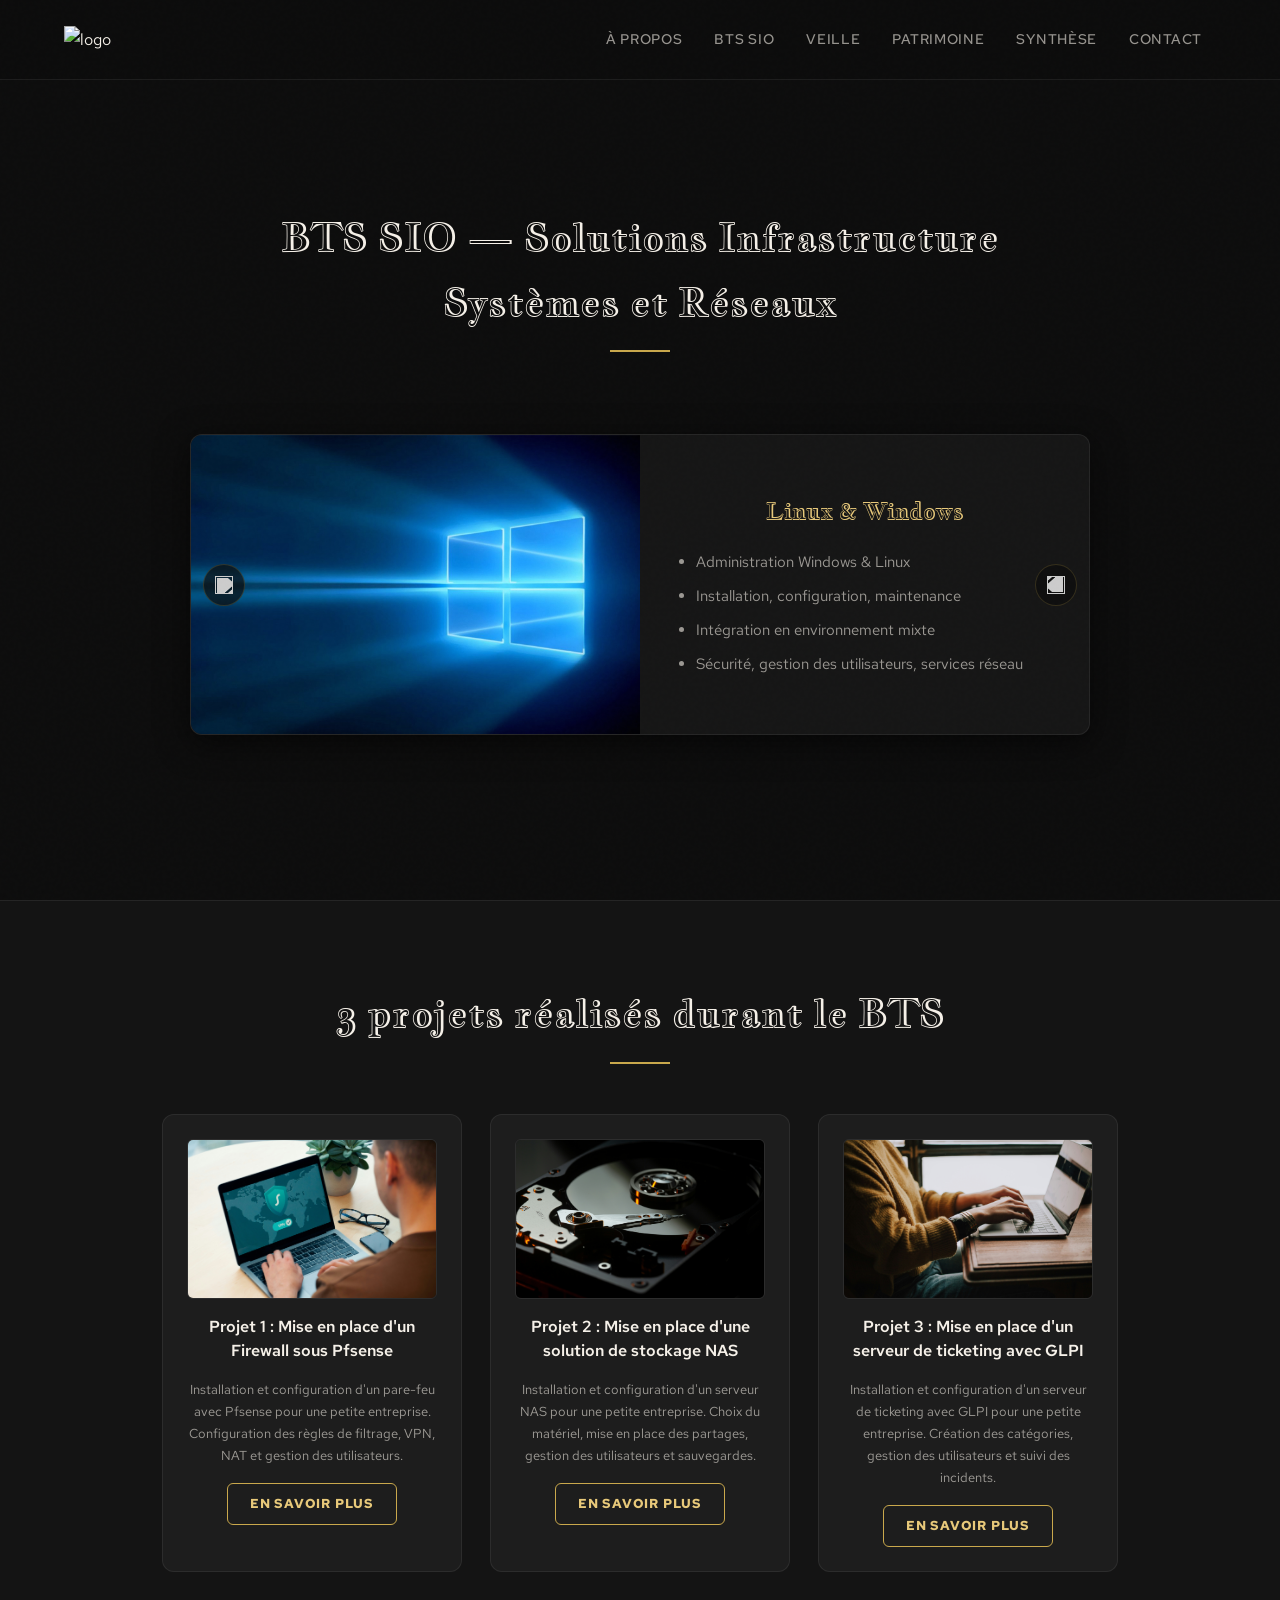
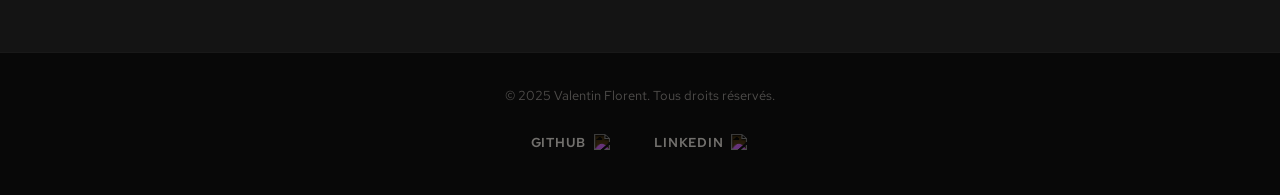
==== commit 107ebd98: "v2 26.03.2026" ====
--- a/BTS.html
+++ b/BTS.html
@@ -3,33 +3,24 @@
   <head>
     <meta charset="UTF-8" />
     <meta name="viewport" content="width=device-width, initial-scale=1.0" />
-    <title>BTS</title>
+    <title>BTS SIO — Valentin Florent</title>
     <link rel="icon" href="image/monLogoclair.svg" />
     <link rel="stylesheet" href="style.css" />
     <script src="script.js" defer></script>
     <link rel="preconnect" href="https://fonts.googleapis.com" />
     <link rel="preconnect" href="https://fonts.gstatic.com" crossorigin />
-    <link
-      href="https://fonts.googleapis.com/css2?family=Red+Hat+Text:ital,wght@0,300..700;1,300..700&family=Roboto:ital,wght@0,100..900;1,100..900&family=Young+Serif&display=swap"
-      rel="stylesheet"
-    />
-    <link rel="preconnect" href="https://fonts.googleapis.com" />
-    <link rel="preconnect" href="https://fonts.gstatic.com" crossorigin />
-    <link
-      href="https://fonts.googleapis.com/css2?family=Jacques+Francois+Shadow&display=swap"
-      rel="stylesheet"
-    />
+    <link href="https://fonts.googleapis.com/css2?family=Red+Hat+Text:ital,wght@0,300..700;1,300..700&family=Young+Serif&family=Jacques+Francois+Shadow&display=swap" rel="stylesheet" />
   </head>
   <body>
+
     <!-- NAVBAR -->
     <header class="nav_container">
       <div class="logo_gauche">
         <img src="image/monLogoclair.svg" alt="logo" />
       </div>
-
       <nav>
         <ul class="navbar">
-          <li><a href="index.html">À propos de moi</a></li>
+          <li><a href="index.html">À propos</a></li>
           <li><a href="BTS.html">BTS SIO</a></li>
           <li><a href="veille.html">Veille</a></li>
           <li><a href="patrimoine.html">Patrimoine</a></li>
@@ -40,7 +31,7 @@
     </header>
 
     <!-- MENU BURGER -->
-    <button class="burger"></button>
+    <button class="burger" aria-label="Menu"></button>
     <nav class="menu_burger" id="mobile-menu">
       <ul>
         <li><a href="index.html">À propos de moi</a></li>
@@ -52,20 +43,18 @@
       </ul>
     </nav>
 
-    <!-- Page BTS -->
+    <!-- SECTION BTS -->
     <section id="BTS">
       <div class="PRESENTATIONetCAROUSEL">
         <div class="presentationBTS">
-          <p class="titre">
-            BTS SIO option Solution Infrastructure Systèmes et Réseaux
-          </p>
+          <p class="titre">BTS SIO — Solutions Infrastructure Systèmes et Réseaux</p>
         </div>
         <div class="carouselBTS">
           <div class="carouselBTS-inner">
             <div class="carouselBTS-item active">
-              <img src="image/LinuxWindows.png" alt="Linux et Windows" />
+              <img src="image/windows-10.jpg" alt="Windows et Linux" />
               <div class="carouseltext">
-                <p class="petitTitre">Linux et Windows</p>
+                <p class="petitTitre">Linux & Windows</p>
                 <ul>
                   <li>Administration Windows & Linux</li>
                   <li>Installation, configuration, maintenance</li>
@@ -75,85 +64,61 @@
               </div>
             </div>
             <div class="carouselBTS-item">
-              <img src="image/switch.jpg" alt="Reseau" />
+              <img src="image/switch.jpg" alt="Réseaux" />
               <div class="carouseltext">
                 <p class="petitTitre">Réseaux Informatiques</p>
                 <ul>
                   <li>Configuration de routeurs et switches</li>
                   <li>Gestion des sous-réseaux et adresses IP</li>
                   <li>Installation et configuration de VPN</li>
-                  <li>
-                    Assurer la sécurité réseau et la gestion des pare-feux
-                  </li>
+                  <li>Sécurité réseau et gestion des pare-feux</li>
                 </ul>
               </div>
             </div>
             <div class="carouselBTS-item">
-              <img
-                src="image/Programmationphoto.jpg"
-                alt="Langage de programmation"
-              />
+              <img src="image/Programmationphoto.jpg" alt="Programmation" />
               <div class="carouseltext">
                 <p class="petitTitre">Programmation</p>
                 <ul>
-                  <li>Découverte des bases : variables, boucles, conditions</li>
+                  <li>Bases : variables, boucles, conditions</li>
                   <li>Pratique avec des projets concrets</li>
-                  <li>Compréhension de la programmation orientée objet</li>
-                  <li>Utilisation de Git et GitHub pour versionner le code</li>
+                  <li>Programmation orientée objet</li>
+                  <li>Git et GitHub pour versionner le code</li>
                 </ul>
               </div>
             </div>
           </div>
-          <button class="prev" onclick="prevSlide()">
+          <button class="prev" onclick="prevSlide()" aria-label="Précédent">
             <img src="image/fleche gauche.png" alt="" />
           </button>
-          <button class="next" onclick="nextSlide()">
+          <button class="next" onclick="nextSlide()" aria-label="Suivant">
             <img src="image/fleche gauche.png" alt="" />
           </button>
         </div>
       </div>
     </section>
 
-    <!-- SECTION PROJETS (min 50vh)-->
-
+    <!-- SECTION PROJETS -->
     <section id="projets">
-      <p class="titre">3 Projets réalisés durant le BTS</p>
+      <p class="titre">3 projets réalisés durant le BTS</p>
       <div class="projetBTSContainer">
         <div class="projetBTS">
-          <img src="image/projet1.jpg" alt="projet1" />
+          <img src="image/projet1.jpg" alt="Projet 1 - Firewall Pfsense" />
           <h2>Projet 1 : Mise en place d'un Firewall sous Pfsense</h2>
-          <p>
-            Installation et configuration d'un pare-feu avec Pfsense pour une
-            petite entreprise. Configuration des règles de filtrage, VPN, NAT et
-            gestion des utilisateurs pour sécuriser le réseau interne.
-          </p>
-          <a class="enSavoirPlus" href="projets/projet1.html" target="_blank">
-            <span>En savoir plus</span>
-          </a>
+          <p>Installation et configuration d'un pare-feu avec Pfsense pour une petite entreprise. Configuration des règles de filtrage, VPN, NAT et gestion des utilisateurs.</p>
+          <a class="enSavoirPlus" href="projets/projet1.html" target="_blank"><span>En savoir plus</span></a>
         </div>
         <div class="projetBTS">
-          <img src="image/projet2.jpg" alt="projet2" />
+          <img src="image/projet2.jpg" alt="Projet 2 - NAS" />
           <h2>Projet 2 : Mise en place d'une solution de stockage NAS</h2>
-          <p>
-            Installation et configuration d'un serveur NAS (Network Attached
-            Storage) pour une petite entreprise. Choix du matériel, mise en
-            place des partages, gestion des utilisateurs et sauvegardes.
-          </p>
-          <a class="enSavoirPlus" href="projets/projet2.html" target="_blank">
-            <span>En savoir plus</span>
-          </a>
+          <p>Installation et configuration d'un serveur NAS pour une petite entreprise. Choix du matériel, mise en place des partages, gestion des utilisateurs et sauvegardes.</p>
+          <a class="enSavoirPlus" href="projets/projet2.html" target="_blank"><span>En savoir plus</span></a>
         </div>
         <div class="projetBTS">
-          <img src="image/projet3.jpg" alt="projet3" />
+          <img src="image/projet3.jpg" alt="Projet 3 - GLPI" />
           <h2>Projet 3 : Mise en place d'un serveur de ticketing avec GLPI</h2>
-          <p>
-            Installation et configuration d'un serveur de ticketing avec GLPI
-            pour une petite entreprise. Création des catégories, gestion des
-            utilisateurs et suivi des incidents.
-          </p>
-          <a class="enSavoirPlus" href="projets/projet3.html" target="_blank">
-            <span>En savoir plus</span>
-          </a>
+          <p>Installation et configuration d'un serveur de ticketing avec GLPI pour une petite entreprise. Création des catégories, gestion des utilisateurs et suivi des incidents.</p>
+          <a class="enSavoirPlus" href="projets/projet3.html" target="_blank"><span>En savoir plus</span></a>
         </div>
       </div>
     </section>
@@ -161,18 +126,13 @@
     <!-- FOOTER -->
     <footer id="footer">
       <div class="footer-content">
-        <p>&copy; 2025. Tous droits réservés.</p>
+        <p>&copy; 2025 Valentin Florent. Tous droits réservés.</p>
         <div class="reseaux">
-          <a href="https://github.com/Topkay20" target="_blank"
-            >Github <img src="image/githubblanc.png" alt="Github"
-          /></a>
-          <a
-            href="https://www.linkedin.com/in/valentin-florent-88a169282/"
-            target="_blank"
-            >Linkedin <img src="image/linkedinblanc.png" alt="Linkedin"
-          /></a>
+          <a href="https://github.com/Topkay20" target="_blank">Github <img src="image/githubblanc.png" alt="Github" /></a>
+          <a href="https://www.linkedin.com/in/valentin-florent-88a169282/" target="_blank">Linkedin <img src="image/linkedinblanc.png" alt="Linkedin" /></a>
         </div>
       </div>
     </footer>
+
   </body>
 </html>
--- a/style.css
+++ b/style.css
@@ -1,559 +1,774 @@
-body {
+/* Style dark / doré */
+
+:root {
+  --bg-primary: #0d0d0d;
+  --bg-secondary: #141414;
+  --bg-card: rgba(255, 255, 255, 0.04);
+  --bg-card-hover: rgba(255, 255, 255, 0.07);
+  --gold: #c9a84c;
+  --gold-light: #e8c97a;
+  --gold-dim: rgba(201, 168, 76, 0.15);
+  --white: #f5f0e8;
+  --white-dim: rgba(245, 240, 232, 0.6);
+  --white-faint: rgba(245, 240, 232, 0.1);
+  --border: rgba(201, 168, 76, 0.2);
+  --border-subtle: rgba(255, 255, 255, 0.07);
+  --shadow: 0 8px 32px rgba(0, 0, 0, 0.6);
+  --shadow-gold: 0 0 30px rgba(201, 168, 76, 0.15);
+  --font-display: "Young Serif", serif;
+  --font-heading: "Jacques Francois Shadow", serif;
+  --font-body: "Red Hat Text", sans-serif;
+  --radius: 12px;
+  --radius-sm: 6px;
+  --transition: 0.3s cubic-bezier(0.4, 0, 0.2, 1);
+}
+
+/* ——— Reset pour que tous les navigateurs lisent correctement le portfolio ——— */
+*,
+*::before,
+*::after {
+  box-sizing: border-box;
   margin: 0;
-  background-color: #1a1a1a;
-  color: white;
-  font-family: "century gothic", serif;
-  font-size: 16px;
-  font-style: normal;
-}
+  padding: 0;
+}
+
 html {
   scroll-behavior: smooth;
 }
+
+body {
+  background-color: var(--bg-primary);
+  color: var(--white);
+  font-family: var(--font-body);
+  font-size: 16px;
+  line-height: 1.7;
+  overflow-x: hidden;
+}
+
+/* Grain texture overlay */
+body::before {
+  content: "";
+  position: fixed;
+  inset: 0;
+  background-image: url("data:image/svg+xml,%3Csvg viewBox='0 0 256 256' xmlns='http://www.w3.org/2000/svg'%3E%3Cfilter id='noise'%3E%3CfeTurbulence type='fractalNoise' baseFrequency='0.9' numOctaves='4' stitchTiles='stitch'/%3E%3C/filter%3E%3Crect width='100%25' height='100%25' filter='url(%23noise)' opacity='0.03'/%3E%3C/svg%3E");
+  pointer-events: none;
+  z-index: 9999;
+  opacity: 0.4;
+}
+
 p {
-  margin: 2px;
-}
+  margin: 0;
+}
+
+a {
+  color: inherit;
+}
+
+/* ——— TYPOGRAPHY ——— */
 .titre {
-  padding-right: 3%;
-  padding-left: 3%;
-  padding-top: 5px;
-  margin-bottom: 40px;
-  display: flex;
-  flex-direction: column;
-  align-items: center;
+  font-family: var(--font-heading);
+  font-size: clamp(24px, 4vw, 38px);
+  font-weight: 400;
+  color: var(--white);
   text-align: center;
-  font-size: 28px;
-  font-weight: 400;
-  font-family: "Jacques Francois Shadow", serif;
-  color: #fffbf3;
-}
+  padding: 0 5%;
+  margin-bottom: 50px;
+  position: relative;
+}
+
+.titre::after {
+  content: "";
+  display: block;
+  width: 60px;
+  height: 2px;
+  background: var(--gold);
+  margin: 16px auto 0;
+}
+
 .petitTitre {
+  font-family: var(--font-heading);
   font-size: 20px;
   font-weight: 400;
-  font-family: "Jacques Francois Shadow", serif;
-  color: #fffbf3;
-}
-
-.text {
-  background: rgba(0, 0, 0, 65%);
-  padding-right: 7%;
-  padding-left: 7%;
-  padding-top: 15px;
-  padding-bottom: 15px;
-  border-radius: 15px;
-  margin-bottom: 60px;
-  display: flex;
-  flex-direction: column;
-  align-items: center;
-  text-align: center;
-}
-
-/* MENU BURGER */
-
+  color: var(--gold-light);
+}
+
+/* ——— NAVBAR ——— */
+.nav_container {
+  position: fixed;
+  top: 0;
+  width: 100%;
+  height: 80px;
+  display: flex;
+  align-items: center;
+  justify-content: space-between;
+  padding: 0 5%;
+  z-index: 100;
+  background: rgba(13, 13, 13, 0.7);
+  backdrop-filter: blur(20px);
+  -webkit-backdrop-filter: blur(20px);
+  border-bottom: 1px solid var(--border-subtle);
+  transition:
+    height var(--transition),
+    background var(--transition);
+}
+
+.logo_gauche img {
+  height: 48px;
+  transition:
+    height var(--transition),
+    opacity var(--transition);
+}
+
+.navbar {
+  display: flex;
+  list-style: none;
+  gap: 4px;
+}
+
+.navbar li a {
+  display: block;
+  color: var(--white-dim);
+  font-family: var(--font-body);
+  font-weight: 500;
+  font-size: 14px;
+  letter-spacing: 0.05em;
+  text-transform: uppercase;
+  text-decoration: none;
+  padding: 8px 14px;
+  border-radius: var(--radius-sm);
+  transition:
+    color var(--transition),
+    background var(--transition);
+}
+
+.navbar li a:hover {
+  color: var(--gold-light);
+  background: var(--gold-dim);
+}
+
+.nav_container.shrink {
+  height: 54px;
+  background: rgba(13, 13, 13, 0.95);
+}
+
+.nav_container.shrink .logo_gauche img {
+  height: 34px;
+}
+
+/* ——— BURGER ——— */
 .burger {
   position: fixed;
-  width: 50px;
-  height: 50px;
-  top: 10px;
-  right: 10px;
+  top: 14px;
+  right: 16px;
+  width: 44px;
+  height: 44px;
+  background: rgba(13, 13, 13, 0.8);
+  border: 1px solid var(--border);
+  border-radius: 8px;
+  cursor: pointer;
+  z-index: 200;
+  display: none;
+  flex-direction: column;
+  align-items: center;
+  justify-content: center;
+  gap: 5px;
+  padding: 0;
+  backdrop-filter: blur(10px);
+}
+
+.burger::before,
+.burger::after,
+.burger-mid {
+  display: none;
+}
+
+/* Use background image fallback */
+.burger {
   background-image: url(image/burger-bar.png);
-  background-color: transparent;
+  background-color: rgba(13, 13, 13, 0.8);
   background-position: center;
   background-repeat: no-repeat;
-  cursor: pointer;
-  border: none;
-  outline: none;
-}
-.burger:active {
-  background-image: url(image/burger-bar_black.png);
-}
+  background-size: 22px;
+}
+
 .menu_burger {
   visibility: hidden;
   opacity: 0;
-  transform: translateY(-10px);
-  transition: opacity 0.3s ease, transform 0.3s ease, visibility 0.3s;
+  transform: translateY(-8px) scale(0.97);
+  transition:
+    opacity 0.25s ease,
+    transform 0.25s ease,
+    visibility 0.25s;
   position: fixed;
-  top: 60px;
-  right: 10px;
-  width: 200px;
-  background: rgba(0, 0, 0, 8.5);
-  border-radius: 8px;
-  text-align: center;
-  padding: 15px 0;
-  pointer-events: none; /* Empêche les clics lorsque caché */
-  z-index: 20;
-  box-shadow: 0 4px 12px rgba(0, 0, 0, 0.15);
-  backdrop-filter: blur(
-    10px
-  ); /* Flou d'arrière-plan pour un effet glassmorphism */
-  border: 1px solid rgba(255, 255, 255, 0.2);
-  font-size: 18px;
-  font-weight: 500;
-  font-family: "Roboto", serif;
-  color: white;
-}
+  top: 68px;
+  right: 12px;
+  width: 220px;
+  background: rgba(18, 18, 18, 0.95);
+  border: 1px solid var(--border);
+  border-radius: var(--radius);
+  padding: 12px 0;
+  pointer-events: none;
+  z-index: 150;
+  backdrop-filter: blur(20px);
+}
+
 .menu_burger.show {
   visibility: visible;
   opacity: 1;
-  transform: translateY(0);
+  transform: translateY(0) scale(1);
   pointer-events: auto;
 }
+
 .menu_burger ul {
-  list-style-type: none;
-  padding: 0;
-}
-.menu_burger ul li {
-  padding: 10px;
-}
+  list-style: none;
+}
+
 .menu_burger ul li a {
+  display: block;
+  padding: 11px 20px;
   text-decoration: none;
-  display: block;
-  color: white;
-}
-
-/* NAVBAR */
-.nav_container {
-  position: fixed;
-  display: flex;
-  top: 0px;
-  width: 100%;
-  height: 150px;
-  align-items: center;
-  justify-content: space-around;
-  z-index: 100;
-  background: rgb(0, 0, 0, 40%);
-  box-shadow: 0 3px 10px rgba(0, 0, 0, 30%);
-  transition: height 0.2s ease, box-shadow 0.2s ease;
-}
-
-.logo_gauche img {
-  display: flex;
-  height: 100px;
-  transition: ease 0.2s; /* Transition du logo */
-}
-
-.navbar {
-  display: flex;
-  list-style-type: none;
-  margin-top: 3%;
-  padding: 0;
-  overflow: hidden;
-}
-
-.navbar li a {
-  display: block;
-  color: rgb(255, 255, 255);
-  font-weight: 400;
-  text-align: center;
-  padding: 0px 15px;
-  text-decoration: none;
-  margin: 0 7px;
-  font-size: 18px;
-}
-
-.nav_container.shrink {
-  height: 40px;
-  padding: 5px 0;
-  background: rgba(0, 0, 0, 40%); /* plus opaque si tu veux */
-}
-.nav_container.shrink .logo_gauche img {
-  height: 40px;
-}
-
-.image {
-  display: flex;
-  width: 60vw;
-  aspect-ratio: 16/9;
-  background-size: cover;
-  background-position: center;
-  flex-direction: column;
-  justify-content: center;
-  align-items: center;
-  border-radius: 50px;
-}
-/* Affiche du burger, ou pas. Selon la taille de l'ecran */
+  color: var(--white-dim);
+  font-size: 15px;
+  font-weight: 500;
+  transition:
+    color var(--transition),
+    background var(--transition);
+}
+
+.menu_burger ul li a:hover {
+  color: var(--gold-light);
+  background: var(--gold-dim);
+}
+
 @media (max-width: 1023px) {
   .nav_container {
     display: none;
   }
   .burger {
-    display: block;
+    display: flex;
   }
 }
 @media (min-width: 1024px) {
   .burger {
-    display: none;
+    display: none !important;
   }
   .menu_burger {
-    display: none;
-  }
-}
-
-/* SECTION MOI dans index.html */
+    display: none !important;
+  }
+}
+
+/* ——— HERO / MOI ——— */
 #MOI {
-  display: flex;
-  background-color: #27231f;
-  background-image: url(image/feuille_accueil.png);
-  padding-top: 7%;
-  height: 70vh;
+  min-height: 100vh;
+  display: flex;
+  align-items: center;
+  justify-content: center;
+  background-color: var(--bg-primary);
+  background-image:
+    radial-gradient(
+      ellipse 80% 60% at 50% 0%,
+      rgba(201, 168, 76, 0.08) 0%,
+      transparent 70%
+    ),
+    url(image/feuille_accueil.png);
   background-size: cover;
   background-position: center;
-  flex-direction: column;
-  align-items: center;
-  padding-bottom: 50px;
+  position: relative;
+  overflow: hidden;
+}
+
+#MOI::after {
+  content: "";
+  position: absolute;
+  inset: 0;
+  background: linear-gradient(
+    to bottom,
+    rgba(13, 13, 13, 0.3) 0%,
+    rgba(13, 13, 13, 0.7) 100%
+  );
 }
 
 .PHOTOetPRESENTATION {
   display: flex;
   flex-direction: row;
-  gap: 100px;
+  gap: 80px;
   align-items: center;
   justify-content: center;
-  margin-top: 100px;
-  width: 80%;
-  height: 60%;
-}
-.MOItitre {
-  font-family: "Jacques Francois Shadow", serif;
-  font-weight: 400;
-  font-style: normal;
-  font-size: 50px;
-  margin-bottom: 20px;
-}
-.MOIetBTS {
-  background: rgba(0, 0, 0, 65%);
-  border-radius: 15px;
-  display: flex;
-  flex-direction: column;
-  align-items: center;
-  text-align: center;
-  padding: 20px;
-  width: auto;
-  height: auto;
+  padding: 120px 5% 80px;
+  width: 100%;
+  max-width: 1100px;
+  position: relative;
+  z-index: 1;
+}
+
+.photo_profil {
+  flex-shrink: 0;
 }
 
 .photo_profil img {
+  /* 1. Dimensions, forme et suppression des bordures */
   width: 300px;
   height: 300px;
   border-radius: 50%;
   object-fit: cover;
-  box-shadow: 0 14px 8px rgba(0, 0, 0, 0.6);
-}
-
-/* SECTION PRESENTATION dans index.html */
-
+  border: none; /* Force la suppression de la bordure */
+  box-shadow: none; /* Force la suppression de l'ombre */
+
+  /* 2. L'effet de fondu (Le masque) rendu TRÈS visible */
+  -webkit-mask-image: radial-gradient(
+    circle,
+    black 40%,
+    /* Le centre très net est petit (40% seulement) */ transparent 90%
+      /* Le fondu commence tôt et finit avant le bord (80%) */
+  );
+
+  /* Syntaxe standard pour adapter aux autres navigateurs */
+  mask-image: radial-gradient(circle, black 40%, transparent 100%);
+
+  /* 3. Animation (si tu en as besoin) */
+  animation: fadeInLeft 0.8s ease both;
+}
+
+.HERO {
+  display: flex;
+  flex-direction: column;
+  align-items: center;
+  gap: 12px;
+  animation: fadeInRight 0.8s ease 0.2s both;
+}
+
+.MOItitre {
+  font-family: var(--font-heading);
+  font-size: clamp(36px, 4vw, 68px);
+  font-weight: 400;
+  color: var(--white);
+  line-height: 1.1;
+}
+
+.HERO p {
+  font-size: 18px;
+  color: var(--white-dim);
+}
+
+.HERO p b {
+  color: var(--gold-light);
+  font-weight: 700;
+}
+
+.hero-badge {
+  display: inline-flex;
+  align-items: center;
+  gap: 8px;
+  background: var(--gold-dim);
+  border: 1px solid var(--border);
+  border-radius: 100px;
+  padding: 6px 16px;
+  font-size: 13px;
+  color: var(--gold-light);
+  letter-spacing: 0.08em;
+  text-transform: uppercase;
+  width: fit-content;
+  margin-top: 8px;
+}
+
+.hero-badge::before {
+  content: "";
+  width: 6px;
+  height: 6px;
+  background: var(--gold);
+  border-radius: 50%;
+  animation: pulse 2s ease infinite;
+}
+
+@keyframes pulse {
+  0%,
+  100% {
+    opacity: 1;
+    transform: scale(1);
+  }
+  50% {
+    opacity: 0.4;
+    transform: scale(0.8);
+  }
+}
+
+@keyframes fadeInLeft {
+  from {
+    opacity: 0;
+    transform: translateX(-30px);
+  }
+  to {
+    opacity: 1;
+    transform: translateX(0);
+  }
+}
+@keyframes fadeInRight {
+  from {
+    opacity: 0;
+    transform: translateX(30px);
+  }
+  to {
+    opacity: 1;
+    transform: translateX(0);
+  }
+}
+@keyframes fadeInUp {
+  from {
+    opacity: 0;
+    transform: translateY(24px);
+  }
+  to {
+    opacity: 1;
+    transform: translateY(0);
+  }
+}
+
+/* ——— SECTION PRESENTATION ——— */
 #presentation {
   display: flex;
   flex-direction: row;
   align-items: center;
   justify-content: center;
-  padding: 10%;
+  gap: 60px;
+  padding: 100px 8%;
+  background: var(--bg-secondary);
+  border-top: 1px solid var(--border-subtle);
+  border-bottom: 1px solid var(--border-subtle);
+}
+
+.image {
+  flex-shrink: 0;
 }
 
 .image img {
-  width: 500px;
-  height: 400px;
-  border-radius: 15px;
+  width: 420px;
+  height: 300px;
+  border-radius: var(--radius);
   object-fit: cover;
-  box-shadow: 0 14px 8px rgba(0, 0, 0, 0.2);
-}
+  box-shadow: var(--shadow);
+  border: 1px solid var(--border-subtle);
+}
+
 .text2 {
-  gap: 30px;
-  margin-right: 5%;
-  margin-left: 5%;
-  padding: 40px;
-  height: 100%;
-  border-radius: 15px;
-  display: flex;
-  flex-direction: column;
-  align-items: center;
+  display: flex;
+  flex-direction: column;
+  gap: 18px;
+  max-width: 520px;
+}
+
+.text2 .titre {
+  text-align: left;
+  margin-bottom: 0;
+}
+.text2 .titre::after {
+  margin-left: 0;
+}
+
+.text2 p {
+  color: var(--white-dim);
+  font-size: 16px;
+  line-height: 1.8;
+}
+
+/* ——— SECTION PARCOURS ——— */
+#parcours {
+  padding: 100px 8%;
+  display: flex;
+  flex-direction: column;
+  align-items: center;
+  gap: 40px;
+}
+
+.etudes {
+  width: 100%;
+  max-width: 900px;
+}
+
+.boutons_container {
+  display: flex;
+  justify-content: center;
+  gap: 12px;
+  margin-bottom: 28px;
+  flex-wrap: wrap;
+}
+
+.boutons_parcours {
+  padding: 10px 28px;
+  border-radius: 100px;
+  background: var(--bg-card);
+  border: 1px solid var(--border-subtle);
+  color: var(--white-dim);
+  cursor: pointer;
+  font-weight: 600;
+  font-size: 14px;
+  letter-spacing: 0.05em;
+  text-transform: uppercase;
+  transition: all var(--transition);
+  user-select: none;
+}
+
+.boutons_parcours:hover,
+.boutons_parcours.active {
+  background: var(--gold-dim);
+  border-color: var(--gold);
+  color: var(--gold-light);
+}
+
+.contenu {
+  display: flex;
+  flex-direction: row;
+  align-items: center;
+  gap: 40px;
+  background: var(--bg-card);
+  border: 1px solid var(--border-subtle);
+  border-radius: var(--radius);
+  padding: 36px;
+  line-height: 1.8;
+}
+
+.texte {
+  display: flex;
+  flex-direction: column;
+  gap: 16px;
+  width: 55%;
+}
+
+#parcoursTitre {
+  font-family: var(--font-heading);
+  font-size: 20px;
+  color: var(--gold-light);
+}
+
+#parcoursTexte {
+  color: var(--white-dim);
+  font-size: 15px;
+}
+
+#parcoursImage {
+  width: 45%;
+  aspect-ratio: 16/9;
+  object-fit: cover;
+  border-radius: var(--radius-sm);
+  border: 1px solid var(--border-subtle);
+}
+
+.cvEtContratContainer {
+  display: flex;
+  gap: 16px;
+  margin-top: 8px;
+}
+
+.cvEtContrat a {
+  text-decoration: none;
+}
+
+.cvEtContrat button {
+  padding: 10px 28px;
+  border: 1px solid var(--gold);
+  border-radius: var(--radius-sm);
+  background: transparent;
+  color: var(--gold-light);
+  font-weight: 700;
+  font-size: 14px;
+  letter-spacing: 0.08em;
+  text-transform: uppercase;
+  cursor: pointer;
+  transition: all var(--transition);
+}
+
+.cvEtContrat button:hover {
+  background: var(--gold-dim);
+}
+
+/* ——— SECTION COMPETENCES ——— */
+#competences {
+  padding: 100px 6%;
+  display: flex;
+  flex-direction: column;
+  align-items: center;
+  background: var(--bg-secondary);
+  border-top: 1px solid var(--border-subtle);
+}
+
+.grid {
+  display: grid;
+  grid-template-columns: repeat(3, 1fr);
+  gap: 16px;
+  width: 100%;
+  max-width: 1100px;
+  height: auto;
+  margin: 0;
+}
+
+.carreau {
+  background: var(--bg-card);
+  border: 1px solid var(--border-subtle);
+  border-radius: var(--radius);
+  padding: 28px 24px;
+  font-size: 15px;
   text-align: center;
-  box-shadow: 5px 14px 8px 5px rgba(0, 0, 0, 0.2);
-}
-
-#a_propos .text {
-  margin: 2%;
-  gap: 15px;
-}
-
-/* SECTION PARCOURS dans index.html */
-#parcours {
-  display: flex;
-  flex-direction: column;
+  cursor: pointer;
+  user-select: none;
+  transition: all var(--transition);
+  display: flex;
+  align-items: center;
   justify-content: center;
-  align-items: center;
-  padding: 10%;
-}
-
-.boutons_container {
-  display: flex;
+  min-height: 110px;
+  position: relative;
+  overflow: hidden;
+}
+
+.carreau::before {
+  content: "";
+  position: absolute;
+  top: 0;
+  left: 0;
+  right: 0;
+  height: 2px;
+  background: var(--gold);
+  transform: scaleX(0);
+  transition: transform var(--transition);
+}
+
+.carreau:hover::before,
+.carreau.active::before {
+  transform: scaleX(1);
+}
+
+.carreau:nth-child(1),
+.carreau:nth-child(3),
+.carreau:nth-child(8) {
+  border-top-color: rgba(201, 168, 76, 0.3);
+}
+
+.carreau:nth-child(5),
+.carreau:nth-child(7),
+.carreau:nth-child(9) {
+  border-top-color: rgba(147, 65, 65, 0.3);
+}
+
+.carreau.active {
+  background: var(--bg-card-hover);
+  border-color: var(--gold);
+}
+
+.carreau-titre {
+  font-weight: 600;
+  font-size: 14px;
+  color: var(--white-dim);
+  line-height: 1.5;
+}
+.carreau:hover {
+  background: var(--bg-card-hover);
+  border-color: var(--border);
+  transform: translateY(-2px);
+  box-shadow: var(--shadow);
+}
+.carreau:hover .carreau-titre {
+  color: var(--gold-light);
+}
+.carreau-texte {
+  display: none;
+  font-size: 14px;
+  color: var(--white-dim);
+  line-height: 1.7;
+  text-align: left;
+}
+
+.carreau.active .carreau-texte {
+  display: block;
+}
+.carreau.active .carreau-titre {
+  display: none;
+}
+
+/* ——— BTS.HTML ——— */
+#BTS {
+  min-height: 100vh;
+  display: flex;
+  flex-direction: column;
+  justify-content: center;
+  padding-top: 100px;
+  padding-bottom: 60px;
+}
+
+.PRESENTATIONetCAROUSEL {
+  display: flex;
+  flex-direction: column;
+  align-items: center;
+  gap: 32px;
+  padding: 60px 5%;
+}
+
+.presentationBTS {
+  max-width: 800px;
+  text-align: center;
+}
+
+.carouselBTS {
+  position: relative;
+  width: 80vw;
+  max-width: 900px;
+  border-radius: var(--radius);
+  overflow: hidden;
+  border: 1px solid var(--border-subtle);
+  box-shadow: var(--shadow);
+  background: var(--bg-card);
+}
+
+.carouselBTS-inner {
+  display: flex;
+  /* Le flex s'occupe de la largeur des element du carousel */
+  transition: transform 0.5s cubic-bezier(0.4, 0, 0.2, 1);
+}
+
+.carouselBTS-item {
+  /*force chaque slide à faire exactement la largeur du carrousel parent */
+  width: 100%;
+  min-width: 100%;
+  flex-shrink: 0; /* Empêche les slides de s'écraser entre elles */
+  display: flex;
+  flex-direction: row;
+}
+
+.carouselBTS-item img {
+  /* 0 : flex-grow -> l'image ne doit pas grandir pour remplir le vide
+     0 : flex-shrink -> l'image ne doit pas rétrécir si le texte pousse
+     50% : flex-basis -> sa taille de base est EXACTEMENT 50%
+  */
+  flex: 0 0 50%;
+  width: 50%;
+  object-fit: cover;
+}
+
+.carouselBTS-item .carouseltext {
+  /* Idem pour le texte */
+  flex: 0 0 50%;
+  width: 50%;
+  padding: 40px 36px;
+  display: flex;
+  flex-direction: column;
   justify-content: center;
   gap: 20px;
-  width: 80%;
-}
-
-.boutons_parcours {
-  display: flex;
-  align-items: center;
-  justify-content: center;
-  width: 140px;
-  height: 40px;
-  background: rgba(0, 0, 0, 25%);
-  color: rgb(0, 0, 0);
-  cursor: pointer;
-  border-radius: 5px;
+  box-sizing: border-box; /* Crucial pour que le padding ne pousse pas la largeur */
+}
+
+.carouselBTS-item p.petitTitre {
+  font-size: 22px;
   text-align: center;
-  font-weight: bold;
-  color: rgb(255, 255, 255);
-}
-.boutons_parcours:hover {
-  background-color: #dfdfdf;
-  color: black;
-  transition: background-color 0.3s, color 0.3s;
-}
-.boutons_parcours.actif {
-  background-color: #dfdfdf;
-  color: black;
-}
-
-.contenu {
-  display: flex;
-  flex-direction: row;
-  align-items: center;
-  text-align: center;
-  justify-content: center;
-  box-shadow: 0 14px 8px rgba(0, 0, 0, 0.2);
-  color: rgb(255, 255, 255);
-  border-radius: 5px;
-  height: 50%;
+}
+
+.carouselBTS-item ul {
+  padding-left: 20px;
+  display: flex;
+  flex-direction: column;
   gap: 10px;
-  line-height: 1.5;
-  margin-top: 20px;
-  padding: 10px;
-}
-.texte {
-  display: flex;
-  flex-direction: column;
-  align-items: center;
-  justify-content: flex-start;
-  gap: 20px;
-  text-align: center;
-  width: 60%;
-}
-
-#parcoursTitre {
-  font-size: 22px;
-  font-weight: 500;
-  margin-bottom: 20px;
-}
-#parcoursText {
-  background: none;
-  box-shadow: none;
-  padding: 0;
-  margin: 0;
-  width: 60%;
-}
-#parcoursImage {
-  border-radius: 10px;
-  box-shadow: 0 14px 8px rgba(0, 0, 0, 0.6);
-  aspect-ratio: 16/9;
-  background-size: cover;
-}
-
-.cvEtContratContainer {
-  display: flex;
-  gap: 50px;
-  margin-top: 30px;
-}
-.cvEtContrat button {
-  display: flex;
-  align-items: center;
-  justify-content: center;
-  cursor: pointer;
-  width: 100px;
-  height: 50px;
-  border: none;
-  border-radius: 10px;
-  box-shadow: 0 14px 8px rgba(0, 0, 0, 0.2);
-  background-color: #e3d6bd;
-  color: rgb(0, 0, 0);
-  font-weight: bold;
-}
-.cvEtContrat a {
-  text-decoration: none;
-}
-
-/* SECTION COMPETENCES dans index.html */
-
-#competences {
-  display: flex;
-  flex-direction: column;
-  align-items: center;
-  justify-content: center;
-  min-height: 100vh;
-}
-
-#competences .titre {
-  background: none;
-}
-
-.grid {
-  height: 80vh;
-  margin-right: 5%;
-  margin-left: 5%;
-  display: grid;
-  grid-template-columns: repeat(3, 1fr);
-  grid-template-rows: repeat(3, 1fr);
-  gap: 30px;
-}
-.carreau {
-  background-color: #5c5c5c;
-  color: white;
-  text-align: center;
-  display: flex;
-  align-items: center;
-  justify-content: center;
-  padding: 20px;
-  border-radius: 5px;
-  font-size: 18px;
-  cursor: pointer;
-  user-select: none;
-}
-
-.carreau:nth-child(1) {
-  background-color: #aba16a;
-}
-.carreau:nth-child(2) {
-  background-color: #333333;
-}
-.carreau:nth-child(3) {
-  background-color: #aba16a;
-}
-.carreau:nth-child(4) {
-  background-color: #6d6750;
-}
-.carreau:nth-child(5) {
-  background-color: #934141;
-}
-.carreau:nth-child(6) {
-  background-color: #6d6750;
-}
-.carreau:nth-child(7) {
-  background-color: #934141;
-}
-.carreau:nth-child(8) {
-  background-color: #aba16a;
-}
-.carreau:nth-child(9) {
-  background-color: #934141;
-}
-
-.carreau:hover {
-  background-color: rgb(201, 201, 201);
-  color: black;
-}
-/* Texte caché qui s'affiche lorsque l'on clique sur la compétence */
-.carreau-texte {
-  display: none;
-  margin-top: 10px;
-  font-size: 0.95em;
-  background: #f5f5f5;
-  color: #222;
-  border-radius: 5px;
-  padding: 8px;
-  box-shadow: 0 2px 8px rgba(0, 0, 0, 0.08);
+}
+
+.carouselBTS-item li {
   font-size: 15px;
-}
-.carreau.active .carreau-texte {
-  display: block;
-}
-.carreau.active .carreau-titre {
-  display: none;
-}
-
-/* BTS.HTML */
-
-#BTS {
-  margin-top: 150px;
-  min-height: 100vh;
-  display: flex;
-  flex-direction: column;
-  justify-content: center;
-  margin-bottom: 50px;
-}
-
-.PRESENTATIONetCAROUSEL {
-  display: flex;
-  flex-direction: column;
-  align-items: center;
-}
-
-.presentationBTS {
-  width: 80vw;
-  position: relative;
-  z-index: 5;
-  display: flex;
-  flex-direction: column;
-  text-align: center;
-  justify-content: center;
-  top: -8px;
-  padding-top: 7px;
-  padding-bottom: 7px;
-  margin-top: 30px;
-  border-radius: 10px;
-}
-
-.carouselBTS {
-  position: relative;
-  display: flex;
-  max-width: 70vw;
-  margin: auto;
-  overflow: hidden;
-  border-radius: 10px;
-  background: rgba(0, 0, 0, 50%);
-  box-shadow: 0 14px 8px rgba(0, 0, 0, 30%);
-}
-
-.carouselBTS-inner {
-  display: flex;
-  transition: transform 0.5s ease-in-out;
-  width: 300%;
-}
-
-.carouselBTS-item {
-  width: 100%;
-  min-width: 100%;
-  display: flex;
-  flex-direction: row;
-  align-items: center;
-}
-
-.carouselBTS-item img {
-  width: 50%;
-  height: 100%;
-  object-fit: cover;
-  border-radius: 10px;
-}
-.carouselBTS-item .carouseltext {
-  width: 50%;
-  padding-right: 4%;
-  padding-left: 4%;
-  display: flex;
-  flex-direction: column;
-  align-items: center;
-}
-.carouselBTS-item p {
-  position: relative;
-  text-align: center;
-  align-items: center;
-  font-size: 25px;
-  margin-top: 5%;
-  margin-bottom: 10%;
-  transform: translateY(50%);
-  font-weight: bold;
-}
-.carouselBTS-item li {
-  font-size: 20px;
-  margin-bottom: 5%;
+  color: var(--white-dim);
+  line-height: 1.6;
 }
 
 button.prev,
@@ -561,650 +776,671 @@
   position: absolute;
   top: 50%;
   transform: translateY(-50%);
-  background: transparent; /* Retire le fond du bouton */
-  border: none; /* Retire la bordure */
-  padding: 0; /* Annule le padding qui crée de l'espace supplémentaire */
+  background: rgba(13, 13, 13, 0.7);
+  border: 1px solid var(--border);
+  border-radius: 50%;
+  width: 42px;
+  height: 42px;
   cursor: pointer;
-  font-size: 0; /* Élimine l'espace occupé par le texte */
-  height: 5vh;
-  width: 5vw;
   display: flex;
   align-items: center;
   justify-content: center;
-  opacity: 1; /* Assure que le bouton soit visible avec seulement l'image */
-}
+  transition: all var(--transition);
+  z-index: 5;
+}
+
+button.prev:hover,
+button.next:hover {
+  background: var(--gold-dim);
+  border-color: var(--gold);
+}
+
+button.prev {
+  left: 12px;
+}
+button.next {
+  right: 12px;
+}
+
 button.prev img,
 button.next img {
-  width: 40px; /* Ajuste la taille de l'image de la flèche */
-  height: 40px;
-  object-fit: contain; /* L'image s'ajuste sans déformer le ratio */
-  filter: brightness(0) invert(0.7); /* Pour avoir des flèches blanches sur fond noir */
-  transition: transform 0.1s ease;
-}
-button.prev {
-  left: -3px;
-}
-button.next {
-  right: -3px;
-}
+  width: 18px;
+  height: 18px;
+  object-fit: contain;
+  filter: brightness(0) invert(0.8);
+}
+
 button.next img {
   transform: rotate(180deg);
 }
-button.prev:hover,
-button.next:hover {
-  filter: brightness(0) invert(1);
-}
-
-button.prev img:active {
-  transform: scale(0.95);
-}
-button.next img:active {
-  transform: rotate(180deg) scale(0.95);
+
+/* ——— PROJETS ——— */
+#projets {
+  display: flex;
+  flex-direction: column;
+  align-items: center;
+  padding: 80px 5%;
+  background: var(--bg-secondary);
+  border-top: 1px solid var(--border-subtle);
+}
+
+.projetBTSContainer {
+  display: flex;
+  flex-direction: row;
+  gap: 28px;
+  flex-wrap: wrap;
+  justify-content: center;
+  max-width: 1100px;
+}
+
+.projetBTS {
+  background: var(--bg-card);
+  border: 1px solid var(--border-subtle);
+  border-radius: var(--radius);
+  display: flex;
+  flex-direction: column;
+  align-items: center;
+  text-align: center;
+  padding: 24px;
+  width: 300px;
+  gap: 16px;
+  transition: all var(--transition);
+}
+
+.projetBTS:hover {
+  border-color: var(--border);
+  transform: translateY(-4px);
+  box-shadow: var(--shadow-gold);
+}
+
+.projetBTS img {
+  width: 100%;
+  height: 160px;
+  border-radius: var(--radius-sm);
+  object-fit: cover;
+  border: 1px solid var(--border-subtle);
+}
+
+.projetBTS h2 {
+  font-size: 16px;
+  font-weight: 600;
+  color: var(--white);
+  line-height: 1.5;
+}
+
+.projetBTS p {
+  font-size: 13px;
+  color: var(--white-dim);
+  line-height: 1.7;
+}
+
+.enSavoirPlus {
+  display: inline-block;
+  padding: 9px 22px;
+  border: 1px solid var(--gold);
+  border-radius: var(--radius-sm);
+  color: var(--gold-light) !important;
+  background: transparent;
+  font-size: 13px;
+  font-weight: 700;
+  letter-spacing: 0.06em;
+  text-transform: uppercase;
+  text-decoration: none !important;
+  transition: all var(--transition);
 }
 
 .enSavoirPlus:hover {
-  background-color: #dfdfdf;
-  color: black;
-}
-
-/* SECTION PROJETS dans BTS.html */
-
-#projets {
-  display: flex;
-  flex-direction: column;
+  background: var(--gold-dim) !important;
+  color: var(--gold-light) !important;
+}
+
+/* ——— VEILLE.HTML ——— */
+#veille {
+  min-height: 100vh;
+  display: flex;
+  flex-direction: column;
+  align-items: center;
+  padding: 140px 5% 80px;
+}
+
+.titreVeille {
+  display: flex;
+  flex-direction: row;
   align-items: center;
   justify-content: center;
-  min-height: 50vh;
-}
-#projets h1 {
-  margin-top: 50px;
-  font-size: 30px;
-  font-weight: 500;
-}
-.projetBTSContainer {
+  gap: 28px;
+  margin-bottom: 40px;
+}
+
+.titreVeille img {
+  width: 48px;
+  height: 48px;
+  opacity: 0.7;
+}
+
+.veilleTexte {
+  background: var(--bg-card);
+  border: 1px solid var(--border-subtle);
+  border-radius: var(--radius);
+  padding: 36px;
+  width: 100%;
+  max-width: 760px;
+  display: flex;
+  flex-direction: column;
+  gap: 16px;
+  margin-bottom: 60px;
+}
+
+.veilleTexte p {
+  color: var(--white-dim);
+  font-size: 15px;
+}
+
+.veilleTexte ul {
+  padding-left: 20px;
+  display: flex;
+  flex-direction: column;
+  gap: 8px;
+}
+
+.veilleTexte li {
+  color: var(--white-dim);
+  font-size: 15px;
+}
+
+.exemplesContainer {
   display: flex;
   flex-direction: row;
-  gap: 50px;
-  margin-top: 30px;
-  margin-bottom: 50px;
-}
-.projetBTS {
-  background: rgba(0, 0, 0, 65%);
-  border-radius: 15px;
-  display: flex;
-  flex-direction: column;
-  align-items: center;
-  text-align: center;
+  gap: 24px;
+  justify-content: center;
+  flex-wrap: wrap;
+  margin-bottom: 60px;
+}
+
+.exempleVeille {
+  background: var(--bg-card);
+  border: 1px solid var(--border-subtle);
+  border-radius: var(--radius);
   padding: 20px;
-  width: 300px;
-  height: 450px;
-  justify-content: space-evenly;
-}
-.projetBTS img {
-  width: 250px;
-  height: 150px;
-  border-radius: 10px;
-  object-fit: cover;
-  box-shadow: 0 14px 8px rgba(0, 0, 0, 0.6);
-}
-.projetBTS h2 {
-  font-size: 20px;
-}
-.projetBTS a {
-  text-decoration: none;
-  color: rgb(255, 255, 255);
-  background-color: rgb(0, 0, 0);
-  padding: 10px 20px;
-  border-radius: 10px;
-  box-shadow: 0 4px 2px rgba(0, 0, 0, 0.6);
-}
-
-/* VEILLE.HTML */
-#veille {
-  background-color: #1a1a1a;
-  display: flex;
-  flex-direction: column;
-  align-items: center;
-  justify-content: center;
-  min-height: 100vh;
-}
-
-.titreVeille {
-  display: flex;
-  flex-direction: row;
-  align-items: center;
-  justify-content: center;
-  font-size: 18px;
-  font-weight: 500;
-  margin-top: 200px;
-  margin-bottom: 30px;
-  gap: 50px;
-}
-.titreVeille {
-  text-align: center;
-}
-.titreVeille img {
-  width: 60px;
-  height: 60px;
-}
-.veilleTexte {
-  background: rgba(0, 0, 0, 65%);
-  border-radius: 15px;
-  display: flex;
-  flex-direction: column;
-  align-items: center;
-  text-align: center;
-  font-size: 15px;
-  padding: 20px;
-  width: 60%;
-  height: auto;
-  margin-bottom: 50px;
-  gap: 20px;
-}
-.veilleTexte li {
-  font-size: 15px;
-  text-align: left;
-}
-
-.exemplesContainer {
-  display: flex;
-  flex-direction: row;
-  align-items: center;
-  justify-content: center;
-  gap: 50px;
-  margin-bottom: 100px;
-}
-.exempleVeille {
-  background: rgba(0, 0, 0, 65%);
-  border-radius: 15px;
-  display: flex;
-  flex-direction: column;
-  align-items: center;
-  text-align: center;
-  padding: 20px;
-  width: 300px;
-  height: auto;
-  gap: 20px;
-}
+  width: 280px;
+  display: flex;
+  flex-direction: column;
+  gap: 14px;
+  transition: all var(--transition);
+}
+
+.exempleVeille:hover {
+  border-color: var(--border);
+  transform: translateY(-3px);
+}
+
 .exempleVeille img {
   width: 100%;
   height: auto;
-  border-radius: 10px;
+  border-radius: var(--radius-sm);
   object-fit: cover;
 }
 
-/* PATRIMOINE.HTML */
-
+.exempleVeille p {
+  color: var(--white-dim);
+  font-size: 13px;
+  line-height: 1.6;
+}
+
+/* ——— PATRIMOINE.HTML ——— */
 #patrimoine {
-  background-color: #1a1a1a;
-  display: flex;
-  flex-direction: column;
+  min-height: 100vh;
+  display: flex;
+  flex-direction: column;
+  align-items: center;
+  padding: 140px 5% 80px;
+}
+
+.patrimoineTexte {
+  background: var(--bg-card);
+  border: 1px solid var(--border-subtle);
+  border-radius: var(--radius);
+  padding: 40px;
+  max-width: 820px;
+  width: 100%;
+  display: flex;
+  flex-direction: column;
+  gap: 20px;
+}
+
+.patrimoineTexte p,
+.patrimoineTexte li {
+  color: var(--white-dim);
+  font-size: 15px;
+  line-height: 1.8;
+}
+
+.patrimoineTexte ul {
+  padding-left: 24px;
+  display: flex;
+  flex-direction: column;
+  gap: 16px;
+  margin-top: 8px;
+}
+
+.patrimoineTexte li {
+  margin-top: 0;
+}
+
+/* ——— SYNTHESE.HTML ——— */
+#synthese {
+  padding: 60px 5%;
+  background: var(--bg-secondary); /* Pour détacher la section */
+}
+
+.ShemaTableau {
+  display: flex;
+  flex-direction: row; /* Met les éléments côte à côte */
+  gap: 20px; /* Espace entre les deux blocs */
+  width: 100%;
+  max-width: 1200px; /* Largeur max pour que ce soit joli sur grand écran */
+  margin: 0 auto 30px auto;
+  align-items: stretch; /* Les deux blocs feront la même hauteur */
+}
+
+/* On force chaque bloc à prendre exactement 50% */
+.shemaSynthese,
+.pdf-container {
+  flex: 0 0 calc(50% - 10px); /* 50% moins la moitié du gap */
+  height: 600px; /* Hauteur commune */
+  border-radius: var(--radius);
+  border: 1px solid var(--border-subtle);
+  overflow: hidden;
+  background: #000;
+}
+
+/* Le PDF doit prendre toute la place dans son conteneur */
+.pdf-container embed {
+  width: 100%;
+  height: 100%;
+  border: none;
+}
+
+.shemaSynthese {
+  width: 50%;
+  max-width: 1000px;
+  height: auto; /* Hauteur de la fenêtre de vue */
+  margin: 0 auto 30px auto;
+  position: relative;
+  overflow: hidden; /* C'est ce qui permet de "cacher" le reste de l'image quand on zoom */
+  border-radius: var(--radius);
+  border: 1px solid var(--border-subtle);
+  background: #000;
+  cursor: grab;
+  display: flex;
   align-items: center;
   justify-content: center;
-  min-height: 100vh;
-  margin-top: 100px;
-}
-#patrimoine h1 {
-  margin-top: 200px;
-  font-size: 30px;
-  font-weight: 500;
-}
-.patrimoineTexte {
-  background: rgba(0, 0, 0, 65%);
-  border-radius: 15px;
-  display: flex;
-  flex-direction: column;
-  align-items: center;
-  text-align: center;
-  font-size: 15px;
-  padding: 20px;
-  width: 60%;
-  height: auto;
-  margin-top: 30px;
-  margin-bottom: 50px;
-  gap: 20px;
-}
-.patrimoineTexte li {
-  font-size: 15px;
-  text-align: left;
-  margin-top: 20px;
-}
-/* SYNTHESE.HTML */
-
-#synthese {
-  background-color: #1a1a1a;
-  display: flex;
-  flex-direction: column;
-  align-items: center;
-  justify-content: center;
-  margin-top: 150px;
-}
-#synthese h1 {
-  margin-top: 200px;
-  font-size: 30px;
-  font-weight: 500;
-}
-.shemaSynthese {
-  width: 80%;
-  height: auto;
-  border-radius: 10px;
-  box-shadow: 0 14px 8px rgba(0, 0, 0, 0.6);
-}
+  touch-action: none; /* Empêche le défilement de la page sur mobile quand on touche l'image */
+  user-select: none; /* Empêche aussi la sélection sur le cadre */
+}
+
+.shemaSynthese:active {
+  cursor: grabbing;
+}
+
 .shemaSynthese img {
   width: 100%;
   height: auto;
-  border-radius: 10px;
-  object-fit: cover;
-}
-
+  object-fit: contain; /* L'image s'adapte sans être coupée au départ */
+  transition: transform 0.1s ease-out;
+  transform-origin: center;
+  pointer-events: none; /* Évite que l'image bloque les événements de souris du parent */
+  user-select: none;
+  -webkit-user-select: none;
+  -moz-user-select: none;
+
+  /* INTERDIT LE DRAG & DROP PAR DÉFAUT DU NAVIGATEUR */
+  -webkit-user-drag: none;
+}
+
+/* Style de tes boutons pour qu'ils soient alignés */
 .boutonSyntheseContainer {
   display: flex;
-  flex-direction: row;
-  align-items: center;
   justify-content: center;
-  gap: 50px;
-}
-.boutonSynthese {
-  margin-top: 30px;
-  margin-bottom: 100px;
-}
+  gap: 20px;
+  flex-wrap: wrap;
+}
+
 .boutonSynthese a {
-  cursor: pointer;
-  border-radius: 10px;
-  box-shadow: 0 14px 8px rgba(0, 0, 0, 0.2);
-  background-color: #e3d6bd;
-  color: rgb(0, 0, 0);
-  font-weight: bold;
+  display: inline-block;
+  padding: 12px 24px;
+  background: var(--gold-dim);
+  border: 1px solid var(--border);
+  color: var(--gold-light);
   text-decoration: none;
-  padding: 10px 5px;
-}
-/* CONTACT.HTML */
-
+  border-radius: var(--radius-sm);
+  transition: var(--transition);
+  font-family: var(--font-body);
+}
+
+.boutonSynthese a:hover {
+  background: var(--gold);
+  color: var(--bg-primary);
+}
+
+/* ——— CONTACT.HTML ——— */
 #contact {
-  margin-top: 200px;
+  min-height: 100vh;
   display: flex;
   flex-direction: column;
   align-items: center;
   justify-content: center;
-}
+  padding: 120px 5% 80px;
+}
+
 .contact-container {
-  background: rgba(0, 0, 0, 0.65);
-  border-radius: 15px;
-  padding: 30px 40px;
-  width: 400px;
-  margin: 40px auto;
-  box-shadow: 0 8px 24px rgba(0, 0, 0, 0.2);
-  display: flex;
-  flex-direction: column;
-  align-items: center;
+  background: var(--bg-card);
+  border: 1px solid var(--border-subtle);
+  border-radius: var(--radius);
+  padding: 48px 44px;
+  width: 100%;
+  max-width: 480px;
+  box-shadow: var(--shadow);
 }
 
 .contact-container h2 {
-  margin-bottom: 25px;
-  font-size: 28px;
-  color: #e3d6bd;
-  font-family: "Roboto", sans-serif;
+  font-family: var(--font-heading);
+  font-size: 32px;
+  color: var(--white);
+  margin-bottom: 32px;
+  text-align: center;
 }
 
 .contact-form {
-  width: 100%;
-  display: flex;
-  flex-direction: column;
-  gap: 18px;
+  display: flex;
+  flex-direction: column;
+  gap: 20px;
 }
 
 .contact-form label {
-  font-size: 16px;
-  color: #e3d6bd;
-  margin-bottom: 5px;
-  font-weight: 500;
+  font-size: 13px;
+  color: var(--white-dim);
+  font-weight: 600;
+  letter-spacing: 0.08em;
+  text-transform: uppercase;
+  margin-bottom: 6px;
+  display: block;
 }
 
 .contact-form input,
 .contact-form textarea {
   width: 100%;
-  padding: 10px 12px;
-  border-radius: 8px;
-  border: none;
-  background: #222;
-  color: #fff;
+  padding: 12px 16px;
+  border-radius: var(--radius-sm);
+  border: 1px solid var(--border-subtle);
+  background: rgba(255, 255, 255, 0.04);
+  color: var(--white);
   font-size: 15px;
-  resize: none;
-  box-shadow: 0 2px 6px rgba(0, 0, 0, 0.1);
-  margin-bottom: 8px;
+  font-family: var(--font-body);
+  resize: vertical;
+  transition: border-color var(--transition);
+  box-sizing: border-box;
 }
 
 .contact-form input:focus,
 .contact-form textarea:focus {
-  outline: 2px solid #e3d6bd;
-  background: #333;
+  outline: none;
+  border-color: var(--gold);
+  background: rgba(201, 168, 76, 0.04);
 }
 
 .contact-form button[type="submit"] {
-  background: #e3d6bd;
-  color: #222;
-  font-weight: bold;
+  background: var(--gold);
+  color: #0d0d0d;
+  font-weight: 800;
   border: none;
-  border-radius: 8px;
-  padding: 12px 0;
-  font-size: 16px;
+  border-radius: var(--radius-sm);
+  padding: 14px;
+  font-size: 15px;
+  letter-spacing: 0.08em;
+  text-transform: uppercase;
   cursor: pointer;
-  transition: background 0.2s;
-  margin-top: 10px;
+  transition: all var(--transition);
+  margin-top: 4px;
+  font-family: var(--font-body);
 }
 
 .contact-form button[type="submit"]:hover {
-  background: #c2b08a;
-}
-/* FOOTER */
-
+  background: var(--gold-light);
+  transform: translateY(-1px);
+  box-shadow: 0 4px 20px rgba(201, 168, 76, 0.35);
+}
+
+/* ——— FOOTER ——— */
 #footer {
-  font-size: 12px;
-  background-color: #000000;
-  color: white;
-  padding: 20px 0;
+  background: #080808;
+  border-top: 1px solid var(--border-subtle);
+  padding: 32px 5%;
   text-align: center;
-  position: relative;
-  bottom: 0;
-  width: 100%;
-  margin-top: 50px;
 }
 
 .footer-content {
   max-width: 1200px;
   margin: 0 auto;
-  padding: 0 20px;
+  display: flex;
+  flex-direction: column;
+  align-items: center;
+  gap: 16px;
+}
+
+.footer-content p {
+  color: rgba(245, 240, 232, 0.3);
+  font-size: 13px;
 }
 
 .reseaux {
-  margin-top: 10px;
-  display: flex;
-  justify-content: space-evenly;
+  display: flex;
+  gap: 8px;
 }
 
 .reseaux a {
   display: flex;
-  flex-direction: column-reverse;
-  color: white;
+  align-items: center;
+  gap: 8px;
+  color: rgba(245, 240, 232, 0.45);
   text-decoration: none;
-  margin: 0 15px;
-  transition: color 0.3s;
-  justify-content: center;
-  align-items: center;
-  gap: 5px;
+  font-size: 13px;
+  font-weight: 600;
+  letter-spacing: 0.06em;
+  text-transform: uppercase;
+  padding: 8px 16px;
+  border: 1px solid transparent;
+  border-radius: var(--radius-sm);
+  transition: all var(--transition);
 }
 
 .reseaux a:hover {
-  text-decoration: none;
-}
+  color: var(--gold-light);
+  border-color: var(--border);
+  background: var(--gold-dim);
+}
+
 #footer img {
-  width: 30px;
-}
-
-/* Responsive tablette */
+  width: 18px;
+  height: 18px;
+  opacity: 0.6;
+  filter: invert(1);
+}
+
+/* ——— RESPONSIVE TABLETTE ——— */
 @media (min-width: 601px) and (max-width: 1023px) {
-  #MOI {
-    padding-top: 0;
-    height: auto;
-  }
   .PHOTOetPRESENTATION {
     flex-direction: column;
-    gap: 50px;
-    margin: 50px;
+    gap: 40px;
+    padding: 120px 5% 60px;
   }
   .photo_profil img {
-    width: 250px;
-    height: 250px;
-  }
-  .MOItitre {
-    font-size: 40px;
+    width: 200px;
+    height: 200px;
   }
   #presentation {
     flex-direction: column;
-  }
-  .frame2 {
-    display: none;
+    padding: 60px 5%;
+  }
+  .image img {
+    width: 100%;
+    max-width: 500px;
+    height: 240px;
   }
   .text2 {
-    width: 80%;
-    height: auto;
-    margin: 20px 0;
-  }
-
-  #parcours {
-    margin-bottom: 50px;
+    max-width: 100%;
+  }
+  .contenu {
+    flex-direction: column;
   }
   .texte {
     width: 100%;
-    gap: 10px;
-  }
-  #parcoursText {
-    width: 90%;
-    font-size: 12px;
-  }
-  .image {
-    display: none;
-  }
-
-  #competences .grid {
+  }
+  #parcoursImage {
+    width: 100%;
+  }
+  .grid {
     grid-template-columns: repeat(2, 1fr);
-    grid-template-rows: repeat(5, auto);
-    height: auto;
   }
   .carreau:nth-child(9) {
     grid-column: span 2;
   }
-
-  .carouselBTS-item p {
-    font-size: 15px;
-    margin-top: 5%;
-    margin-bottom: 10%;
-    transform: translateY(50%);
-  }
-  .carouselBTS-item li {
-    font-size: 13px;
-    margin-bottom: 5%;
-  }
-  button.prev img,
-  button.next img {
-    width: 30px; /* Ajuste la taille de l'image de la flèche */
-    height: 30px;
-  }
-
+  .projetBTSContainer {
+    flex-wrap: wrap;
+  }
+  .carouselBTS {
+    width: 90vw;
+  }
+  .exemplesContainer {
+    flex-wrap: wrap;
+  }
+}
+
+/* ——— RESPONSIVE MOBILE ——— */
+@media (max-width: 600px) {
+  body {
+    font-size: 14px;
+  }
+  .PHOTOetPRESENTATION {
+    flex-direction: column;
+    gap: 28px;
+    padding: 100px 5% 50px;
+  }
+  .photo_profil img {
+    width: 160px;
+    height: 160px;
+  }
+  .MOItitre {
+    font-size: 36px;
+  }
+  #presentation {
+    flex-direction: column;
+    padding: 50px 5%;
+    gap: 30px;
+  }
+  .image img {
+    width: 100%;
+    height: 200px;
+  }
+  .text2 {
+    max-width: 100%;
+    padding: 0;
+  }
+  .text2 .titre {
+    text-align: center;
+  }
+  .text2 .titre::after {
+    margin: 16px auto 0;
+  }
+  #parcours {
+    padding: 60px 5%;
+  }
+  .contenu {
+    flex-direction: column;
+    padding: 24px;
+  }
+  .texte {
+    width: 100%;
+  }
+  #parcoursImage {
+    display: none;
+  }
+  .grid {
+    grid-template-columns: 1fr;
+  }
+  #competences {
+    padding: 60px 5%;
+  }
+  .carouselBTS {
+    width: 92vw;
+  }
+  .carouselBTS-item {
+    flex-direction: column;
+  }
+  .carouselBTS-item img {
+    width: 100%;
+    height: 180px;
+  }
+  .carouselBTS-item .carouseltext {
+    width: 100%;
+    padding: 24px 20px;
+  }
   .projetBTSContainer {
     flex-direction: column;
-    justify-content: center;
     align-items: center;
-    gap: 30px;
   }
   .projetBTS {
-    width: 60%;
-    height: auto;
-    gap: 15px;
-  }
-
+    width: 90%;
+  }
   .exemplesContainer {
     flex-direction: column;
-    gap: 30px;
-  }
-}
-
-/* Responsive mobile */
-@media (max-width: 600px) {
-  body {
+    align-items: center;
+  }
+  .exempleVeille {
+    width: 90%;
+  }
+  .contact-container {
+    padding: 32px 24px;
+  }
+  .boutons_container {
+    gap: 8px;
+  }
+  .boutons_parcours {
     font-size: 12px;
-  }
-  #MOI {
-    padding-top: 0;
-  }
-  .PHOTOetPRESENTATION {
-    flex-direction: column;
-    gap: 20px;
-    margin: 20px;
-    margin-top: 100px;
-  }
-  .photo_profil img {
-    width: 150px;
-    height: 150px;
-  }
-  .MOItitre {
-    font-size: 18px;
-  }
-  #presentation {
-    flex-direction: column;
-  }
-  .image img {
-    width: 90%;
-    height: auto;
-    margin: 20px 0;
-  }
-  .titre {
-    font-size: 15px;
-    margin-bottom: 20px;
-  }
-  .text2 {
-    width: 90%;
-    height: auto;
-    margin: 20px 0;
-    padding: 15px;
-    font-size: 10px;
-  }
-  #parcours {
-    margin-bottom: 50px;
-  }
-  .texte {
-    width: 100%;
-    gap: 10px;
-  }
-  #parcoursText {
-    width: 90%;
-    font-size: 12px;
-  }
-  .image {
-    display: none;
-  }
-
-  #competences .grid {
-    grid-template-columns: 1fr;
-    grid-template-rows: repeat(9, auto);
-    height: auto;
-  }
-
-  .BTSSIO {
-    font-size: 15px;
-  }
-  .carouselBTS-item p {
-    font-size: 13px;
-    margin-top: 5%;
-    margin-bottom: 10%;
-    transform: translateY(50%);
-  }
-  .carouselBTS-item li {
-    font-size: 10px;
-    margin-bottom: 5%;
-  }
-  button.prev img,
-  button.next img {
-    width: 15px; /* Ajuste la taille de l'image de la flèche */
-    height: 15px;
-  }
-
-  .projetBTSContainer {
-    flex-direction: column;
-    justify-content: center;
-    align-items: center;
-    gap: 30px;
-  }
-  .projetBTS {
-    width: 60%;
-    height: auto;
-    gap: 15px;
-  }
-  .exemplesContainer {
-    flex-direction: column;
-    gap: 30px;
+    padding: 8px 18px;
   }
   .titreVeille {
-    font-size: 15px;
-    gap: 20px;
+    gap: 16px;
   }
   .titreVeille img {
-    width: 40px;
-    height: 40px;
+    width: 36px;
+    height: 36px;
   }
   .veilleTexte {
-    width: 80%;
-    font-size: 11px;
-    padding: 15px;
-  }
-  .veilleTexte li {
-    font-size: 12px;
-  }
-  .exempleVeille {
-    width: 80%;
-    padding: 15px;
-  }
-  #synthese h1 {
-    font-size: 20px;
-    text-align: center;
-  }
-  .shemaSynthese {
-    width: 90%;
+    padding: 24px 20px;
+  }
+  .patrimoineTexte {
+    padding: 24px 20px;
   }
   .boutonSyntheseContainer {
     flex-direction: column;
-    gap: 0;
-  }
-  #synthese h1 {
-    margin-top: 80px;
-  }
-  .boutonSynthese {
-    margin-top: 40px;
-    margin-bottom: 0;
-  }
-  .boutonSynthese a {
-    padding: 10px 20px;
-    font-size: 12px;
-  }
-
-  #contact {
-    margin-top: 100px;
-  }
-  .contact-container {
-    width: 250px;
-    margin: 0;
-  }
-  .contact-container h2 {
-    font-size: 22px;
-    margin-bottom: 20px;
-  }
-  .contact-form {
-    gap: 10px;
-  }
-  .contact-form label {
-    font-size: 14px;
-  }
-  .contact-form input,
-  .contact-form textarea {
-    font-size: 13px;
-    padding: 8px 10px;
+    align-items: center;
+    gap: 12px;
+  }
+  .shemaSynthese {
     width: 100%;
   }
-  .contact-form button[type="submit"] {
-    font-size: 14px;
-    padding: 10px 0;
-  }
-
-  /* FOOTER format téléphone */
-  #footer {
-    font-size: 12px;
-    padding: 15px 0;
-  }
-  .reseaux a {
-    margin: 0 10px;
-    font-size: 14px;
-  }
-  #footer img {
-    width: 20px;
-  }
-}
+}
+@media (max-width: 900px) {
+  .ShemaTableau {
+    flex-direction: column; /* On repasse en colonne sur tablette/mobile */
+    align-items: center;
+  }
+
+  .shemaSynthese,
+  .pdf-container {
+    flex: 0 0 100%;
+    width: 100%;
+    height: 450px; /* On réduit un peu la hauteur sur petit écran */
+  }
+}
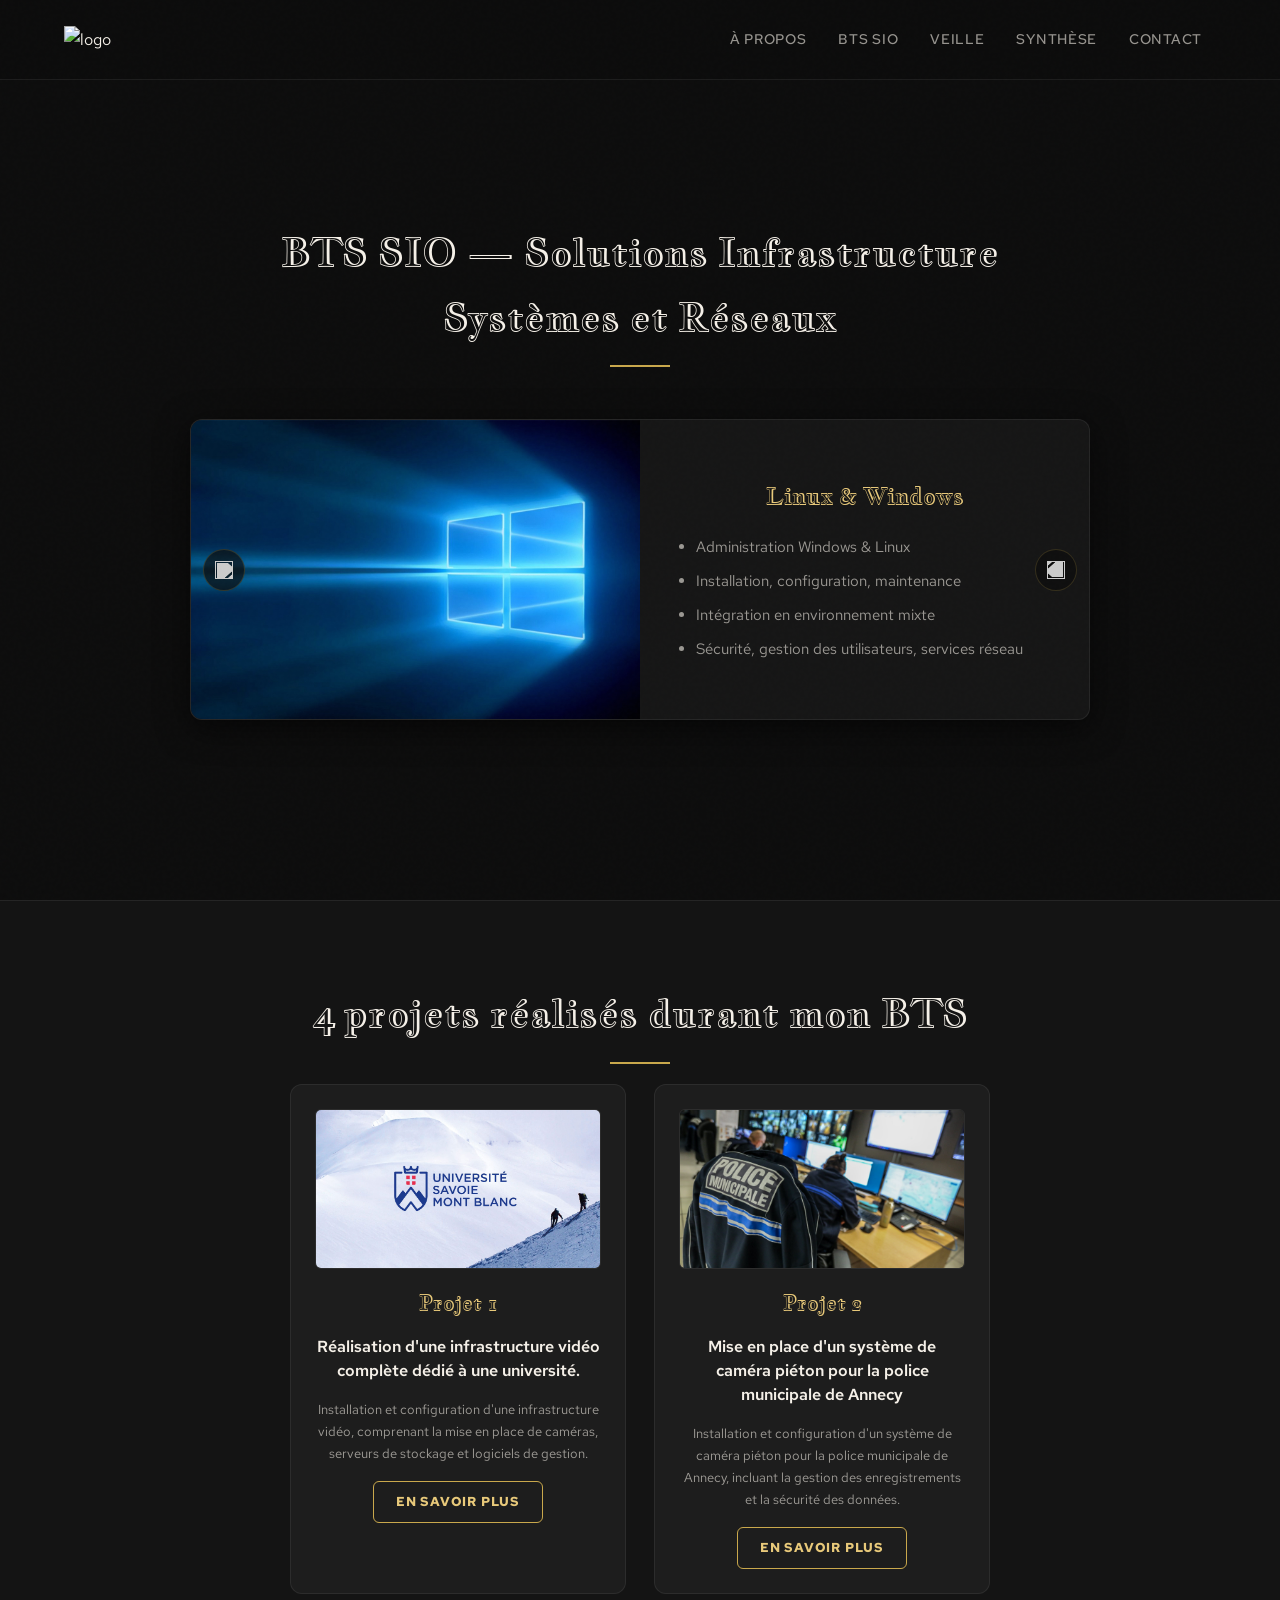
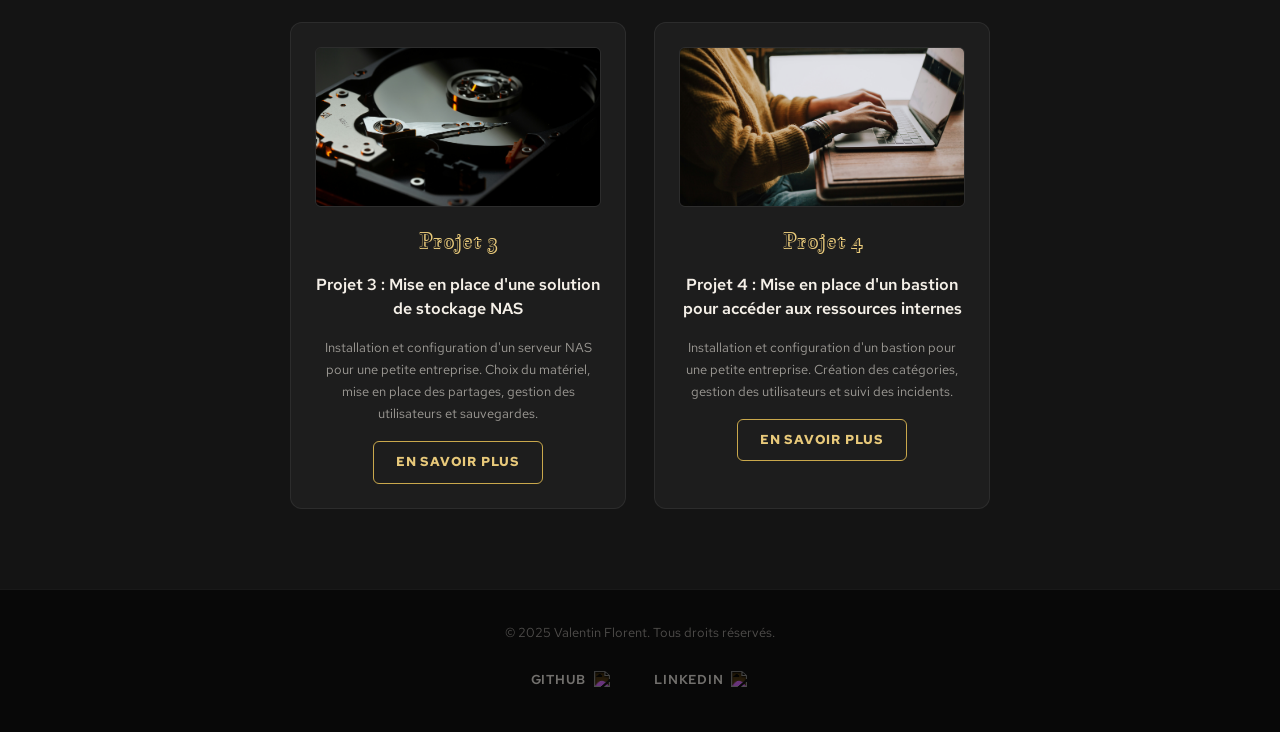
==== commit d0851429: "03.04" ====
--- a/BTS.html
+++ b/BTS.html
@@ -1,4 +1,4 @@
-<!DOCTYPE html>
+<!doctype html>
 <html lang="fr">
   <head>
     <meta charset="UTF-8" />
@@ -9,10 +9,12 @@
     <script src="script.js" defer></script>
     <link rel="preconnect" href="https://fonts.googleapis.com" />
     <link rel="preconnect" href="https://fonts.gstatic.com" crossorigin />
-    <link href="https://fonts.googleapis.com/css2?family=Red+Hat+Text:ital,wght@0,300..700;1,300..700&family=Young+Serif&family=Jacques+Francois+Shadow&display=swap" rel="stylesheet" />
+    <link
+      href="https://fonts.googleapis.com/css2?family=Red+Hat+Text:ital,wght@0,300..700;1,300..700&family=Young+Serif&family=Jacques+Francois+Shadow&display=swap"
+      rel="stylesheet"
+    />
   </head>
   <body>
-
     <!-- NAVBAR -->
     <header class="nav_container">
       <div class="logo_gauche">
@@ -23,7 +25,6 @@
           <li><a href="index.html">À propos</a></li>
           <li><a href="BTS.html">BTS SIO</a></li>
           <li><a href="veille.html">Veille</a></li>
-          <li><a href="patrimoine.html">Patrimoine</a></li>
           <li><a href="synthese.html">Synthèse</a></li>
           <li><a href="contact.html">Contact</a></li>
         </ul>
@@ -37,7 +38,6 @@
         <li><a href="index.html">À propos de moi</a></li>
         <li><a href="BTS.html">BTS SIO</a></li>
         <li><a href="veille.html">Veille</a></li>
-        <li><a href="patrimoine.html">Patrimoine</a></li>
         <li><a href="synthese.html">Synthèse</a></li>
         <li><a href="contact.html">Contact</a></li>
       </ul>
@@ -47,7 +47,9 @@
     <section id="BTS">
       <div class="PRESENTATIONetCAROUSEL">
         <div class="presentationBTS">
-          <p class="titre">BTS SIO — Solutions Infrastructure Systèmes et Réseaux</p>
+          <p class="titre">
+            BTS SIO — Solutions Infrastructure Systèmes et Réseaux
+          </p>
         </div>
         <div class="carouselBTS">
           <div class="carouselBTS-inner">
@@ -100,25 +102,71 @@
 
     <!-- SECTION PROJETS -->
     <section id="projets">
-      <p class="titre">3 projets réalisés durant le BTS</p>
+      <p class="titre">4 projets réalisés durant mon BTS</p>
       <div class="projetBTSContainer">
         <div class="projetBTS">
-          <img src="image/projet1.jpg" alt="Projet 1 - Firewall Pfsense" />
-          <h2>Projet 1 : Mise en place d'un Firewall sous Pfsense</h2>
-          <p>Installation et configuration d'un pare-feu avec Pfsense pour une petite entreprise. Configuration des règles de filtrage, VPN, NAT et gestion des utilisateurs.</p>
-          <a class="enSavoirPlus" href="projets/projet1.html" target="_blank"><span>En savoir plus</span></a>
+          <img
+            src="image/projet1.png"
+            alt="Projet 1 - Vidéo Jacob-Bellecombette"
+          />
+          <h1 class="petitTitre">Projet 1</h1>
+          <h2>
+            Réalisation d'une infrastructure vidéo complète dédié à une
+            université.
+          </h2>
+          <p>
+            Installation et configuration d'une infrastructure vidéo, comprenant
+            la mise en place de caméras, serveurs de stockage et logiciels de
+            gestion.
+          </p>
+          <a class="enSavoirPlus" href="projets/projet1.html" target="_blank"
+            ><span>En savoir plus</span></a
+          >
         </div>
         <div class="projetBTS">
-          <img src="image/projet2.jpg" alt="Projet 2 - NAS" />
-          <h2>Projet 2 : Mise en place d'une solution de stockage NAS</h2>
-          <p>Installation et configuration d'un serveur NAS pour une petite entreprise. Choix du matériel, mise en place des partages, gestion des utilisateurs et sauvegardes.</p>
-          <a class="enSavoirPlus" href="projets/projet2.html" target="_blank"><span>En savoir plus</span></a>
+          <img src="image/projet2.jpg" alt="Projet 2 - Système Caméra Piéton" />
+          <h1 class="petitTitre">Projet 2</h1>
+          <h2>
+            Mise en place d'un système de caméra piéton pour la police
+            municipale de Annecy
+          </h2>
+          <p>
+            Installation et configuration d'un système de caméra piéton pour la
+            police municipale de Annecy, incluant la gestion des enregistrements
+            et la sécurité des données.
+          </p>
+          <a class="enSavoirPlus" href="projets/projet2.html" target="_blank"
+            ><span>En savoir plus</span></a
+          >
         </div>
         <div class="projetBTS">
-          <img src="image/projet3.jpg" alt="Projet 3 - GLPI" />
-          <h2>Projet 3 : Mise en place d'un serveur de ticketing avec GLPI</h2>
-          <p>Installation et configuration d'un serveur de ticketing avec GLPI pour une petite entreprise. Création des catégories, gestion des utilisateurs et suivi des incidents.</p>
-          <a class="enSavoirPlus" href="projets/projet3.html" target="_blank"><span>En savoir plus</span></a>
+          <img src="image/projet3.jpg" alt="Projet 3 - NAS" />
+          <h1 class="petitTitre">Projet 3</h1>
+          <h2>Projet 3 : Mise en place d'une solution de stockage NAS</h2>
+          <p>
+            Installation et configuration d'un serveur NAS pour une petite
+            entreprise. Choix du matériel, mise en place des partages, gestion
+            des utilisateurs et sauvegardes.
+          </p>
+          <a class="enSavoirPlus" href="projets/projet3.html" target="_blank"
+            ><span>En savoir plus</span></a
+          >
+        </div>
+        <div class="projetBTS">
+          <img src="image/projet4.jpg" alt="Projet 4 - BASTION" />
+          <h1 class="petitTitre">Projet 4</h1>
+          <h2>
+            Projet 4 : Mise en place d'un bastion pour accéder aux ressources
+            internes
+          </h2>
+          <p>
+            Installation et configuration d'un bastion pour une petite
+            entreprise. Création des catégories, gestion des utilisateurs et
+            suivi des incidents.
+          </p>
+          <a class="enSavoirPlus" href="projets/projet4.html" target="_blank"
+            ><span>En savoir plus</span></a
+          >
         </div>
       </div>
     </section>
@@ -128,11 +176,16 @@
       <div class="footer-content">
         <p>&copy; 2025 Valentin Florent. Tous droits réservés.</p>
         <div class="reseaux">
-          <a href="https://github.com/Topkay20" target="_blank">Github <img src="image/githubblanc.png" alt="Github" /></a>
-          <a href="https://www.linkedin.com/in/valentin-florent-88a169282/" target="_blank">Linkedin <img src="image/linkedinblanc.png" alt="Linkedin" /></a>
+          <a href="https://github.com/Topkay20" target="_blank"
+            >Github <img src="image/githubblanc.png" alt="Github"
+          /></a>
+          <a
+            href="https://www.linkedin.com/in/valentin-florent-88a169282/"
+            target="_blank"
+            >Linkedin <img src="image/linkedinblanc.png" alt="Linkedin"
+          /></a>
         </div>
       </div>
     </footer>
-
   </body>
 </html>
--- a/style.css
+++ b/style.css
@@ -72,7 +72,7 @@
   color: var(--white);
   text-align: center;
   padding: 0 5%;
-  margin-bottom: 50px;
+  margin-bottom: 20px;
   position: relative;
 }
 
@@ -83,6 +83,15 @@
   height: 2px;
   background: var(--gold);
   margin: 16px auto 0;
+}
+
+.sousTitre {
+  font-family: var(--font-display);
+  font-size: clamp(18px, 3vw, 28px);
+  font-weight: 400;
+  color: var(--gold-light);
+  text-align: center;
+  padding: 0 5%;
 }
 
 .petitTitre {
@@ -825,14 +834,17 @@
 }
 
 .projetBTSContainer {
-  display: flex;
-  flex-direction: row;
+  display: grid;
+  grid-template-columns: repeat(
+    2,
+    1fr
+  ); /* ← 2 colonnes = 2 projets par ligne */
   gap: 28px;
-  flex-wrap: wrap;
-  justify-content: center;
-  max-width: 1100px;
-}
-
+  width: 100%;
+  max-width: 700px; /* ← réduit car 2 colonnes suffisent */
+}
+
+/* REMPLACE l'ancienne règle .projetBTS */
 .projetBTS {
   background: var(--bg-card);
   border: 1px solid var(--border-subtle);
@@ -842,7 +854,7 @@
   align-items: center;
   text-align: center;
   padding: 24px;
-  width: 300px;
+  width: 100%; /* ← plus de largeur fixe, s'adapte à la colonne */
   gap: 16px;
   transition: all var(--transition);
 }
@@ -894,6 +906,12 @@
   color: var(--gold-light) !important;
 }
 
+#titreProjet {
+  font-size: 24px;
+  color: var(--white);
+  margin-top: 30px;
+}
+
 /* ——— VEILLE.HTML ——— */
 #veille {
   min-height: 100vh;
@@ -985,46 +1003,6 @@
   color: var(--white-dim);
   font-size: 13px;
   line-height: 1.6;
-}
-
-/* ——— PATRIMOINE.HTML ——— */
-#patrimoine {
-  min-height: 100vh;
-  display: flex;
-  flex-direction: column;
-  align-items: center;
-  padding: 140px 5% 80px;
-}
-
-.patrimoineTexte {
-  background: var(--bg-card);
-  border: 1px solid var(--border-subtle);
-  border-radius: var(--radius);
-  padding: 40px;
-  max-width: 820px;
-  width: 100%;
-  display: flex;
-  flex-direction: column;
-  gap: 20px;
-}
-
-.patrimoineTexte p,
-.patrimoineTexte li {
-  color: var(--white-dim);
-  font-size: 15px;
-  line-height: 1.8;
-}
-
-.patrimoineTexte ul {
-  padding-left: 24px;
-  display: flex;
-  flex-direction: column;
-  gap: 16px;
-  margin-top: 8px;
-}
-
-.patrimoineTexte li {
-  margin-top: 0;
 }
 
 /* ——— SYNTHESE.HTML ——— */
